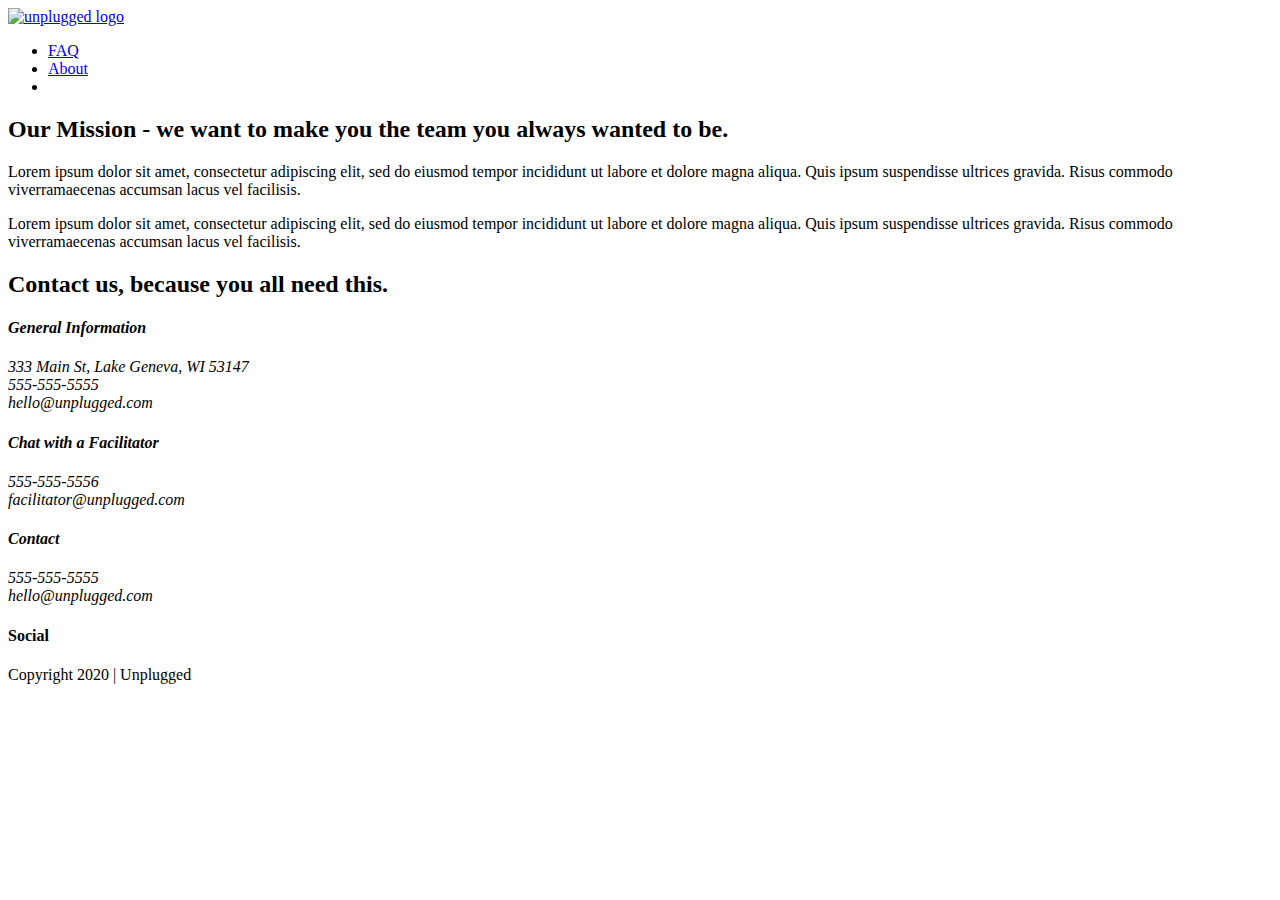
==== about/index.html @ 3d39f3f3 "main section of html about page finished" ====
<!doctype html>
<html class="no-js" lang="">

  <head>
    <meta charset="utf-8">
    <title></title>
    <meta name="description" content="">
    <meta name="viewport" content="width=device-width, initial-scale=1">

    <link rel="manifest" href="site.webmanifest">
    <link rel="apple-touch-icon" href="icon.png">
    <!-- Place favicon.ico in the root directory -->

    <link rel="stylesheet" href="css/normalize.css">
    <link rel="stylesheet" href="css/main.css">

    <meta name="theme-color" content="#fafafa">
  </head>

  <body>
    <!--[if IE]>
        <p class="browserupgrade">You are using an <strong>outdated</strong> browser. Please <a href="https://browsehappy.com/">upgrade your browser</a> to improve your experience and security.</p>
      <![endif]-->

      <!-- Add your site or application content here -->
    <header>
      <div class="content-wrapper">
        <a href="#">
          <img src="" alt="unplugged logo">
        </a>
        <div class="header-divider"></div>
        <nav>
            <ul>
              <li><a href="faq/index.html" target="_blank"> FAQ</a></li>
              <li><a href="about/index.html" target="_blank">About</a><li>
            </ul>
        </nav>
        </div>
    </header>

    <main>

      <section class="mission">
        <div class="content-wrapper">
          <h2>Our Mission - we want to make you the team you always wanted to be.</h2>
          <div class="mission-content">
            <p>Lorem ipsum dolor sit amet, consectetur adipiscing elit, sed do eiusmod tempor incididunt ut labore et dolore magna aliqua. Quis ipsum suspendisse ultrices gravida. Risus commodo viverramaecenas accumsan lacus vel facilisis.</p>
            <p>Lorem ipsum dolor sit amet, consectetur adipiscing elit, sed do eiusmod tempor incididunt ut labore et dolore magna aliqua. Quis ipsum suspendisse ultrices gravida. Risus commodo viverramaecenas accumsan lacus vel facilisis.</p>
          </div>
        </div>  <!-- mission content wrapper ends -->
      </section> <!-- contact-info -->

      <section class="map">
        <figure>
        </figure>
      </section>

      <section class="contact-section">
        <div class="content-wrapper">
          <div>
            <h2>Contact us, because you all need this.</h2>
          </div>
          <address class="contact-content">
            <div>
              <h4>General Information</h4>
              <p>
                 333 Main St, Lake Geneva, WI 53147<br>
                 555-555-5555<br>
                 hello@unplugged.com
              </p>
            </div>
            <div>
              <h4>Chat with a Facilitator</h4>
              <p>
                555-555-5556<br>
                facilitator@unplugged.com
              </p>
            </div>
          </address>
        </div>
      </section>

    </main> <!-- main wrapper -->

    <footer>
      <div class="content-wrapper">
        <div class="footer-content">
          <address class="contact">
            <h4>Contact</h4>
            <p>
              555-555-5555<br>
              hello@unplugged.com
            </p>
          </address>
          <div class="social">
            <h4>Social</h4>
            <div class="social-icons">
              <p>
                <a href="https://www.facebook.com/yoursite" target="_blank"></a>
              </p>
              <p>
                <a href="https://www.twitter.com" target="_blank"></a>
              </p>
              <p>
                <a href="https://www.instagram.com" target="_blank"></a>
              </p>
                <!-- other social links here -->
            </div>
          </div>
        </div> <!-- footer content ends -->
      </div> <!-- footer content-wraper ends -->

      <div class="copyright">
        <p>Copyright 2020 | Unplugged<p>
      </div>
    </footer>



    <script src="js/vendor/modernizr-3.8.0.min.js"></script>
    <script src="https://code.jquery.com/jquery-3.4.1.min.js" integrity="sha256-CSXorXvZcTkaix6Yvo6HppcZGetbYMGWSFlBw8HfCJo=" crossorigin="anonymous"></script>
    <script>window.jQuery || document.write('<script src="js/vendor/jquery-3.4.1.min.js"><\/script>')</script>
    <script src="js/plugins.js"></script>
    <script src="js/main.js"></script>

      <!-- Google Analytics: change UA-XXXXX-Y to be your site's ID. -->
    <script>
        window.ga = function () { ga.q.push(arguments) }; ga.q = []; ga.l = +new Date;
        ga('create', 'UA-XXXXX-Y', 'auto'); ga('set','transport','beacon'); ga('send', 'pageview')
    </script>
    <script src="https://www.google-analytics.com/analytics.js" async></script>
  </body>

</html>
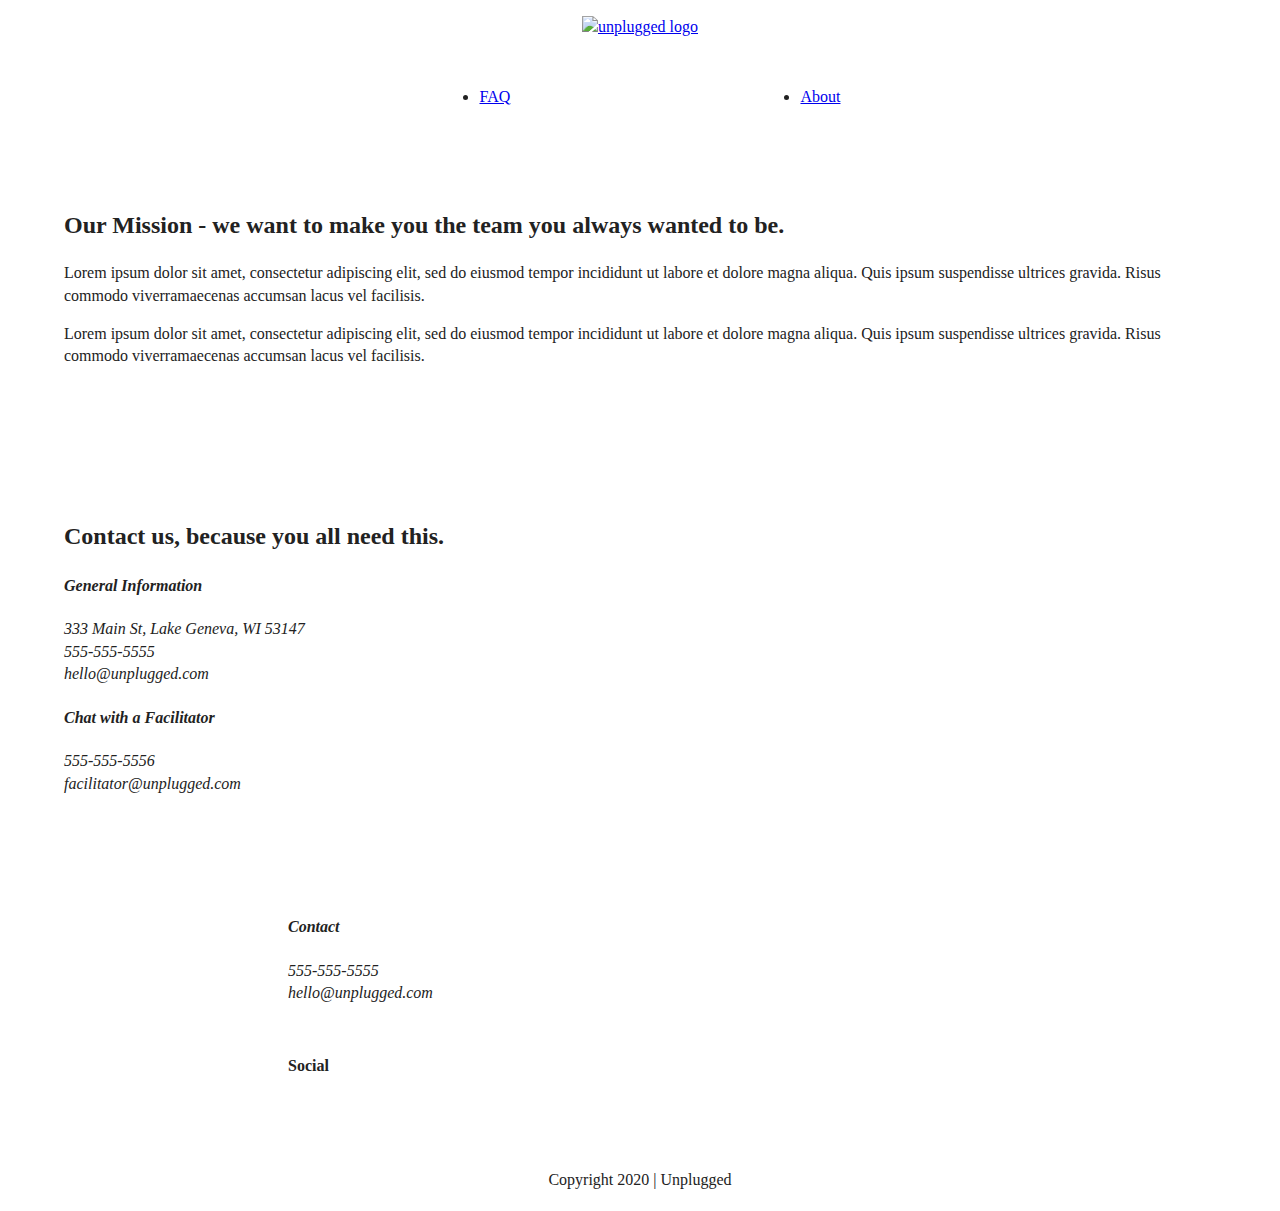
==== commit 3971f752: "update css - flex, margins, padding all pages" ====
--- a/about/index.html
+++ b/about/index.html
@@ -8,11 +8,11 @@
     <meta name="viewport" content="width=device-width, initial-scale=1">
 
     <link rel="manifest" href="site.webmanifest">
-    <link rel="apple-touch-icon" href="icon.png">
+    <link rel="apple-touch-icon" href="../icon.png">
     <!-- Place favicon.ico in the root directory -->
 
-    <link rel="stylesheet" href="css/normalize.css">
-    <link rel="stylesheet" href="css/main.css">
+    <link rel="stylesheet" href="../css/normalize.css">
+    <link rel="stylesheet" href="../css/main.css">
 
     <meta name="theme-color" content="#fafafa">
   </head>
@@ -32,7 +32,7 @@
         <nav>
             <ul>
               <li><a href="faq/index.html" target="_blank"> FAQ</a></li>
-              <li><a href="about/index.html" target="_blank">About</a><li>
+              <li><a href="about/index.html" target="_blank">About</a></li>
             </ul>
         </nav>
         </div>
--- a/css/main.css
+++ b/css/main.css
@@ -0,0 +1,498 @@
+/*! HTML5 Boilerplate v7.3.0 | MIT License | https://html5boilerplate.com/ */
+
+/* main.css 2.0.0 | MIT License | https://github.com/h5bp/main.css#readme */
+/*
+ * What follows is the result of much research on cross-browser styling.
+ * Credit left inline and big thanks to Nicolas Gallagher, Jonathan Neal,
+ * Kroc Camen, and the H5BP dev community and team.
+ */
+
+/* ==========================================================================
+   Base styles: opinionated defaults
+   ========================================================================== */
+
+html {
+  color: #222;
+  font-size: 1em;
+  line-height: 1.4;
+}
+
+/*
+ * Remove text-shadow in selection highlight:
+ * https://twitter.com/miketaylr/status/12228805301
+ *
+ * Vendor-prefixed and regular ::selection selectors cannot be combined:
+ * https://stackoverflow.com/a/16982510/7133471
+ *
+ * Customize the background color to match your design.
+ */
+
+::-moz-selection {
+  background: #b3d4fc;
+  text-shadow: none;
+}
+
+::selection {
+  background: #b3d4fc;
+  text-shadow: none;
+}
+
+/*
+ * A better looking default horizontal rule
+ */
+
+hr {
+  display: block;
+  height: 1px;
+  border: 0;
+  border-top: 1px solid #ccc;
+  margin: 1em 0;
+  padding: 0;
+}
+
+/*
+ * Remove the gap between audio, canvas, iframes,
+ * images, videos and the bottom of their containers:
+ * https://github.com/h5bp/html5-boilerplate/issues/440
+ */
+
+audio,
+canvas,
+iframe,
+img,
+svg,
+video {
+  vertical-align: middle;
+}
+
+/*
+ * Remove default fieldset styles.
+ */
+
+fieldset {
+  border: 0;
+  margin: 0;
+  padding: 0;
+}
+
+/*
+ * Allow only vertical resizing of textareas.
+ */
+
+textarea {
+  resize: vertical;
+}
+
+/* ==========================================================================
+   Browser Upgrade Prompt
+   ========================================================================== */
+
+.browserupgrade {
+  margin: 0.2em 0;
+  background: #ccc;
+  color: #000;
+  padding: 0.2em 0;
+}
+
+/* ==========================================================================
+   Author's custom styles
+   ========================================================================== */
+
+.content-wrapper {
+  width: 90%;
+  margin: 50px 0;
+}
+
+/*--------Base header and footer styles-------------*/
+ header,
+ footer {
+   display: flex;
+   justify-content: center;
+   align-items: center;
+   flex-flow: row wrap;
+ }
+
+ header {
+   padding: 15px 0;
+ }
+
+ header .content-wrapper {
+   display: flex;
+   justify-content: center;
+   align-items: center;
+   flex-flow: row wrap;
+   margin: 0;
+ }
+
+ .header-divider {
+   height: 1px;
+   width: 100%;
+   margin: 10px 0 20px 0;
+
+ }
+
+ header nav {
+   display: flex;
+   justify-content: center;
+   flex-flow: row wrap;
+   width: 60%;
+ }
+
+ header nav ul {
+   display: flex;
+   justify-content: space-around;
+   flex-flow: row wrap;
+   width: 100%;
+
+ }
+
+ footer {
+   flex-direction: column;
+
+ }
+
+ footer p {
+   margin: 0;
+
+ }
+
+ footer .content-wrapper {
+   width: 55%;
+   margin: 50px 0;
+
+ }
+
+
+ footer .contact {
+   margin-bottom: 50px;
+
+ }
+
+ footer .social {
+
+ }
+
+ footer .social-icons {
+   display: flex;
+   justify-content: space-around;
+   align-items: center;
+ }
+
+ footer .social-icons p {
+   display: flex;
+   justify-content: center;
+   align-items: center;
+ }
+
+ footer .copyright {
+   margin: 20px 0;
+ }
+/*-------------------------Mobile Styles - Homepage ----------------*/
+ /*--------------Hero Area------------*/
+
+ .hero-area {
+   display: flex;
+   justify-content: center;
+   align-items: center;
+   flex-flow: row wrap;
+ }
+
+ /*---------------Aside---------------*/
+
+ Aside {
+   display: flex;
+   justify-content: center;
+   align-items: center;
+   flex-flow: row wrap;
+ }
+
+/*-----------------Features --------------*/
+
+.features {
+  display: flex;
+  justify-content: center;
+  flex-flow: row wrap;
+
+}
+
+.features .content-wrapper {
+
+
+}
+
+.features h2 {
+  margin-bottom: 60px;
+
+}
+
+.features h3 {
+
+}
+
+.features-items {
+  display: flex;
+  justify-content: center;
+  align-items: center;
+  flex-flow: row wrap;
+
+}
+
+.features article {
+  width: 63%;
+  margin: 30px 0;
+
+}
+
+.features p {
+  margin: 0;
+
+}
+
+/*--------------------- Reviews --------------------------*/
+
+.reviews {
+  display: flex;
+  justify-content: center;
+  flex-flow: row wrap;
+
+}
+
+.reviews .content-wrapper {
+
+}
+
+.reviews h2 {
+  margin-bottom: 40px;
+
+}
+
+.reviews article {
+
+}
+
+.reviews h3 {
+
+}
+
+/* ==========================================================================
+   About Page
+   ========================================================================== */
+
+.mission {
+  display: flex;
+  justify-content: center;
+  align-items: center;
+  flex-flow: row wrap;
+}
+
+.map {
+
+}
+
+.contact-section {
+  display: flex;
+  justify-content: center;
+  align-items: center;
+  flex-flow: row wrap;
+}
+
+.contact-content p {
+  margin: 0;
+}
+
+/* ==========================================================================
+   FAQ Page
+   ========================================================================== */
+
+.faq {
+  display: flex;
+  justify-content: center;
+  align-items: center;
+  flex-flow: row wrap;
+
+}
+
+.faq .content-wrapper {
+  display: flex;
+  justify-content: center;
+  align-items: center;
+  flex-flow: row wrap;
+  margin: 50px 0 0 0;
+
+}
+
+.faq h2 {
+  margin-bottom: 40px;
+
+}
+
+.faq-content {
+  margin-bottom: 50px;
+
+}
+
+
+/* ==========================================================================
+   Helper classes
+   ========================================================================== */
+
+/*
+ * Hide visually and from screen readers
+ */
+
+.hidden {
+  display: none !important;
+}
+
+/*
+* Hide only visually, but have it available for screen readers:
+* https://snook.ca/archives/html_and_css/hiding-content-for-accessibility
+*
+* 1. For long content, line feeds are not interpreted as spaces and small width
+*    causes content to wrap 1 word per line:
+*    https://medium.com/@jessebeach/beware-smushed-off-screen-accessible-text-5952a4c2cbfe
+*/
+
+.sr-only {
+  border: 0;
+  clip: rect(0, 0, 0, 0);
+  height: 1px;
+  margin: -1px;
+  overflow: hidden;
+  padding: 0;
+  position: absolute;
+  white-space: nowrap;
+  width: 1px;
+  /* 1 */
+}
+
+/*
+* Extends the .sr-only class to allow the element
+* to be focusable when navigated to via the keyboard:
+* https://www.drupal.org/node/897638
+*/
+
+.sr-only.focusable:active,
+.sr-only.focusable:focus {
+  clip: auto;
+  height: auto;
+  margin: 0;
+  overflow: visible;
+  position: static;
+  white-space: inherit;
+  width: auto;
+}
+
+/*
+* Hide visually and from screen readers, but maintain layout
+*/
+
+.invisible {
+  visibility: hidden;
+}
+
+/*
+* Clearfix: contain floats
+*
+* For modern browsers
+* 1. The space content is one way to avoid an Opera bug when the
+*    `contenteditable` attribute is included anywhere else in the document.
+*    Otherwise it causes space to appear at the top and bottom of elements
+*    that receive the `clearfix` class.
+* 2. The use of `table` rather than `block` is only necessary if using
+*    `:before` to contain the top-margins of child elements.
+*/
+
+.clearfix:before,
+.clearfix:after {
+  content: " ";
+  /* 1 */
+  display: table;
+  /* 2 */
+}
+
+.clearfix:after {
+  clear: both;
+}
+
+/* ==========================================================================
+   EXAMPLE Media Queries for Responsive Design.
+   These examples override the primary ('mobile first') styles.
+   Modify as content requires.
+   ========================================================================== */
+
+@media only screen and (min-width: 35em) {
+  /* Style adjustments for viewports that meet the condition */
+}
+
+@media print,
+  (-webkit-min-device-pixel-ratio: 1.25),
+  (min-resolution: 1.25dppx),
+  (min-resolution: 120dpi) {
+  /* Style adjustments for high resolution devices */
+}
+
+/* ==========================================================================
+   Print styles.
+   Inlined to avoid the additional HTTP request:
+   https://www.phpied.com/delay-loading-your-print-css/
+   ========================================================================== */
+
+@media print {
+  *,
+  *:before,
+  *:after {
+    background: transparent !important;
+    color: #000 !important;
+    /* Black prints faster */
+    box-shadow: none !important;
+    text-shadow: none !important;
+  }
+  a,
+  a:visited {
+    text-decoration: underline;
+  }
+  a[href]:after {
+    content: " (" attr(href) ")";
+  }
+  abbr[title]:after {
+    content: " (" attr(title) ")";
+  }
+  /*
+     * Don't show links that are fragment identifiers,
+     * or use the `javascript:` pseudo protocol
+     */
+  a[href^="#"]:after,
+  a[href^="javascript:"]:after {
+    content: "";
+  }
+  pre {
+    white-space: pre-wrap !important;
+  }
+  pre,
+  blockquote {
+    border: 1px solid #999;
+    page-break-inside: avoid;
+  }
+  /*
+     * Printing Tables:
+     * https://web.archive.org/web/20180815150934/http://css-discuss.incutio.com/wiki/Printing_Tables
+     */
+  thead {
+    display: table-header-group;
+  }
+  tr,
+  img {
+    page-break-inside: avoid;
+  }
+  p,
+  h2,
+  h3 {
+    orphans: 3;
+    widows: 3;
+  }
+  h2,
+  h3 {
+    page-break-after: avoid;
+  }
+}
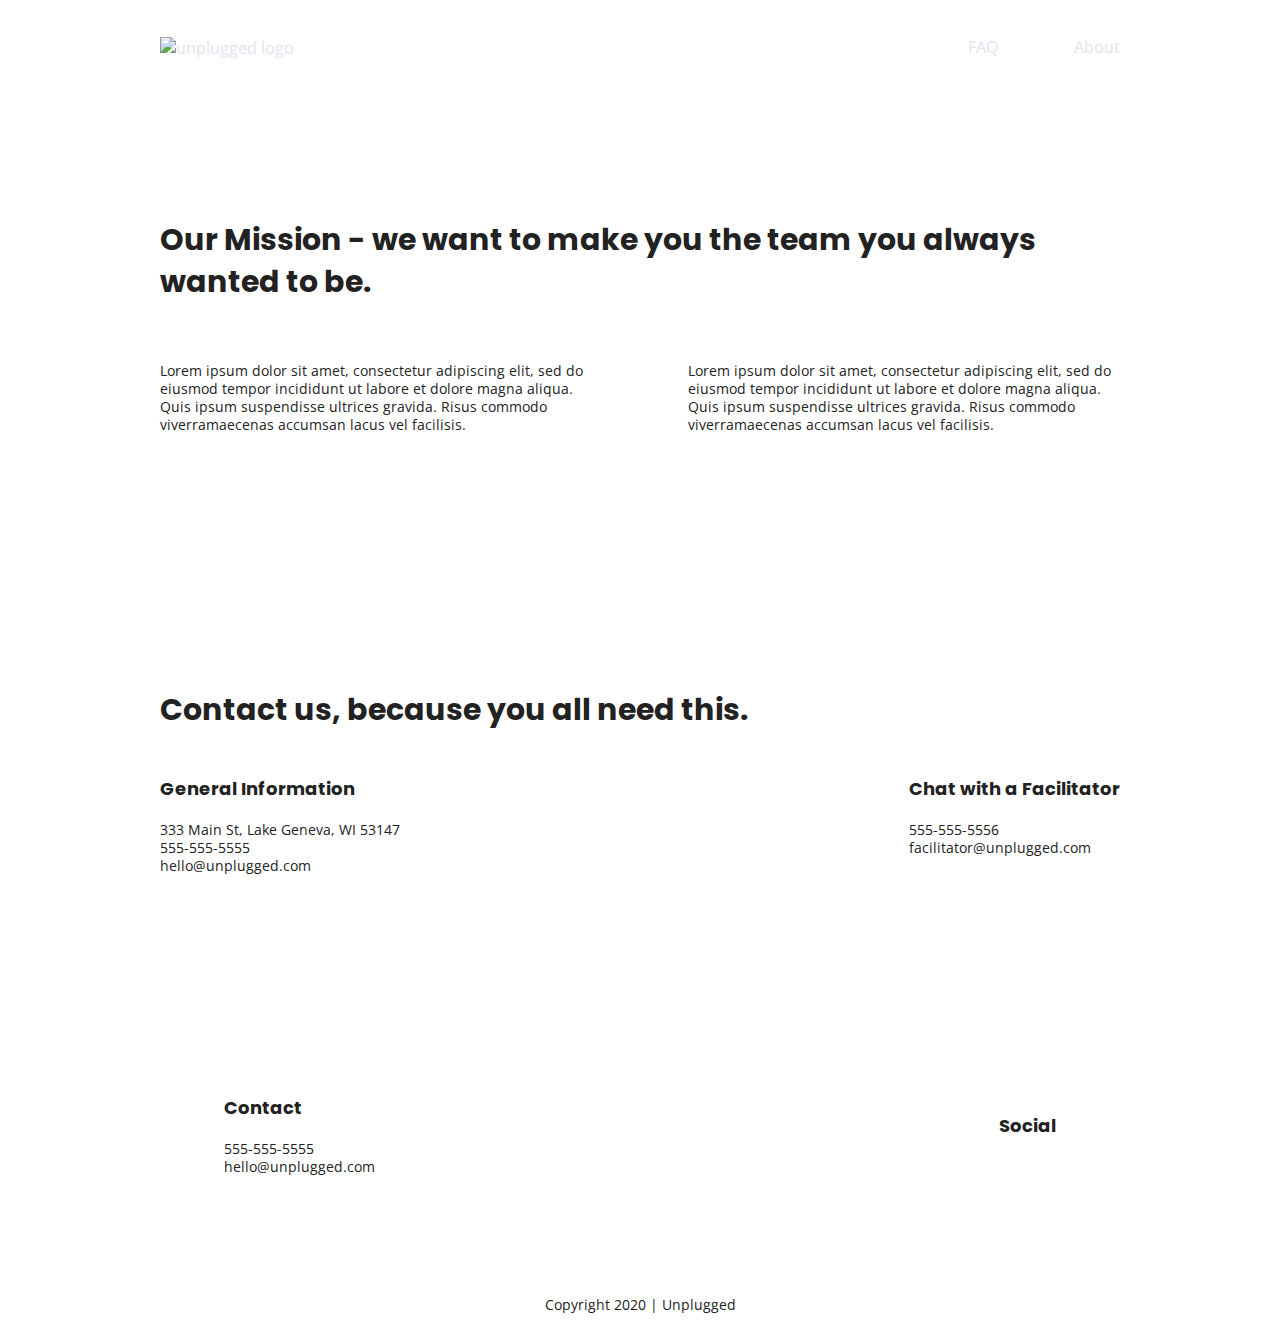
==== commit d75527fb: "updated css text styles for homepage" ====
--- a/about/index.html
+++ b/about/index.html
@@ -13,6 +13,8 @@
 
     <link rel="stylesheet" href="../css/normalize.css">
     <link rel="stylesheet" href="../css/main.css">
+    <!-- Google Fonts -->
+    <link href="https://fonts.googleapis.com/css2?family=Open+Sans:wght@400;700&family=Poppins:wght@500;700&display=swap" rel="stylesheet">
 
     <meta name="theme-color" content="#fafafa">
   </head>
--- a/css/main.css
+++ b/css/main.css
@@ -97,6 +97,64 @@
 /* ==========================================================================
    Author's custom styles
    ========================================================================== */
+/* General Styles */
+
+html {
+  font-size: 16px;
+
+}
+
+body {
+  font-family: 'Open Sans', sans-serif;
+  font-size: 1em;
+  text-align: left;
+
+}
+
+ul,
+ol {
+  list-style-type: none;
+
+}
+
+a {
+  color: #e2e3ed;
+  text-decoration: none;
+
+}
+
+h2 {
+  font-family: 'Poppins', sans-serif;
+  font-size: 1.875em;
+
+}
+
+h3,
+h4 {
+  font-family: 'Poppins', sans-serif;
+  font-size: 1.125em;
+  margin: 20px 0;
+
+}
+
+p {
+  font-size: .875em;
+  line-height: 1.285em;
+
+}
+
+img {
+
+}
+
+figure {
+
+}
+
+address {
+  font-style: normal;
+
+}
 
 .content-wrapper {
   width: 90%;
@@ -104,119 +162,110 @@
 }
 
 /*--------Base header and footer styles-------------*/
- header,
- footer {
+header,
+footer {
+  display: flex;
+  justify-content: center;
+  align-items: center;
+  flex-flow: row wrap;
+}
+
+header {
+  padding: 15px 0;
+
+}
+
+header .content-wrapper {
+  display: flex;
+  justify-content: center;
+  align-items: center;
+  flex-flow: row wrap;
+  margin: 0;
+
+}
+
+.header-divider {
+  width: 100%;
+  height: 1px;
+  margin: 10px 0 20px 0;
+
+}
+
+header nav {
+  display: flex;
+  justify-content: space-around;
+  align-items: center;
+  flex-flow: row wrap;
+  width: 60%;
+
+}
+
+header nav ul {
+  display: flex;
+  justify-content: space-around;
+  flex-flow: row wrap;
+  width: 100%;
+}
+
+footer {
+  flex-direction: column;
+}
+
+footer .content-wrapper {
+  width: 55%;
+  margin: 50px 0;
+}
+
+footer .contact {
+  margin-bottom: 50px;
+}
+
+footer p {
+  margin: 0;
+}
+
+
+footer .social-icons {
+  display: flex;
+  justify-content: space-around;
+  align-items: center;
+
+}
+
+footer .social-icons p {
+  display: flex;
+  justify-content: center;
+  align-items: center;
+}
+
+footer .copyright {
+  margin: 20px 0;
+
+}
+
+
+/*-------------------------Mobile Styles - Homepage ----------------*/
+ /* Hero Area */
+
+ .hero-area {
+   display: flex;
+   justify-content: center;
+   flex-flow: row wrap;
+ }
+
+ /* Aside */
+ aside {
    display: flex;
    justify-content: center;
    align-items: center;
    flex-flow: row wrap;
  }
 
- header {
-   padding: 15px 0;
- }
-
- header .content-wrapper {
-   display: flex;
-   justify-content: center;
-   align-items: center;
-   flex-flow: row wrap;
-   margin: 0;
- }
-
- .header-divider {
-   height: 1px;
-   width: 100%;
-   margin: 10px 0 20px 0;
-
- }
-
- header nav {
-   display: flex;
-   justify-content: center;
-   flex-flow: row wrap;
-   width: 60%;
- }
-
- header nav ul {
-   display: flex;
-   justify-content: space-around;
-   flex-flow: row wrap;
-   width: 100%;
-
- }
-
- footer {
-   flex-direction: column;
-
- }
-
- footer p {
-   margin: 0;
-
- }
-
- footer .content-wrapper {
-   width: 55%;
-   margin: 50px 0;
-
- }
-
-
- footer .contact {
-   margin-bottom: 50px;
-
- }
-
- footer .social {
-
- }
-
- footer .social-icons {
-   display: flex;
-   justify-content: space-around;
-   align-items: center;
- }
-
- footer .social-icons p {
-   display: flex;
-   justify-content: center;
-   align-items: center;
- }
-
- footer .copyright {
-   margin: 20px 0;
- }
-/*-------------------------Mobile Styles - Homepage ----------------*/
- /*--------------Hero Area------------*/
-
- .hero-area {
-   display: flex;
-   justify-content: center;
-   align-items: center;
-   flex-flow: row wrap;
- }
-
- /*---------------Aside---------------*/
-
- Aside {
-   display: flex;
-   justify-content: center;
-   align-items: center;
-   flex-flow: row wrap;
- }
-
-/*-----------------Features --------------*/
-
+/* Features */
 .features {
   display: flex;
   justify-content: center;
   flex-flow: row wrap;
-
-}
-
-.features .content-wrapper {
-
 
 }
 
@@ -225,11 +274,7 @@
 
 }
 
-.features h3 {
-
-}
-
-.features-items {
+.features .features-items {
   display: flex;
   justify-content: center;
   align-items: center;
@@ -245,34 +290,23 @@
 
 .features p {
   margin: 0;
-
-}
-
-/*--------------------- Reviews --------------------------*/
-
+}
+/* Reviews */
 .reviews {
   display: flex;
   justify-content: center;
   flex-flow: row wrap;
-
-}
-
-.reviews .content-wrapper {
-
 }
 
 .reviews h2 {
   margin-bottom: 40px;
-
-}
-
-.reviews article {
-
 }
 
 .reviews h3 {
-
-}
+  width: 55%;
+  margin: 20px 0;
+}
+
 
 /* ==========================================================================
    About Page
@@ -285,10 +319,6 @@
   flex-flow: row wrap;
 }
 
-.map {
-
-}
-
 .contact-section {
   display: flex;
   justify-content: center;
@@ -300,35 +330,31 @@
   margin: 0;
 }
 
+
 /* ==========================================================================
    FAQ Page
    ========================================================================== */
-
 .faq {
   display: flex;
   justify-content: center;
   align-items: center;
   flex-flow: row wrap;
-
 }
 
 .faq .content-wrapper {
-  display: flex;
-  justify-content: center;
-  align-items: center;
-  flex-flow: row wrap;
   margin: 50px 0 0 0;
-
+  display: flex;
+  justify-content: center;
+  align-items: center;
+  flex-flow: row wrap;
 }
 
 .faq h2 {
   margin-bottom: 40px;
-
 }
 
 .faq-content {
   margin-bottom: 50px;
-
 }
 
 
@@ -420,18 +446,213 @@
    These examples override the primary ('mobile first') styles.
    Modify as content requires.
    ========================================================================== */
-
-@media only screen and (min-width: 35em) {
-  /* Style adjustments for viewports that meet the condition */
+@media only screen and (min-width: 768px) {
+  /*Tablet styles here*/
+  /* General */
+  .content-wrapper {
+    max-width: 640px;
+    margin: 100px 0;
+  }
+
+  /* Header */
+  header {
+    justify-content: space-around;
+    padding: 33px 0;
+
+  }
+
+  header .content-wrapper {
+    justify-content: space-between;
+    width: 100%;
+
+  }
+
+  .header-divider {
+    display: none;
+  }
+
+  header nav {
+    width: 20%;
+
+  }
+
+  header nav ul {
+    justify-content: space-between;
+
+  }
+
+  /* Hero Area */
+
+  /* Aside */
+aside .content-wrapper {
+  display: flex;
+  justify-content: space-between;
+  flex-flow: row wrap;
+  margin: 50px 0;
+}
+
+aside .content-wrapper .form-description,
+aside .content-wrapper .form {
+  width: 40%;
+  margin: 0;
+}
+
+/* Features */
+.features article {
+  display: flex;
+  justify-content: center;
+  align-items: center;
+  flex-flow: column wrap;
+  flex-basis: 50%;
+}
+
+.features .features-item-description {
+  width: 62%;
+}
+
+/* Reviews */
+  .reviews article {
+    display: flex;
+    justify-content: space-between;
+  }
+
+  .reviews article div {
+    width: 49%;
+  }
+
+  /* Footer */
+footer .content-wrapper {
+  width: 65%;
+  margin: 100px 0;
+}
+
+.footer-content {
+  display: flex;
+  justify-content: space-between;
+  align-items: center;
+}
+
+footer .contact {
+  margin-bottom: 0;
+}
+
+footer .copyright {
+  display: flex;
+  justify-content: center;
+  width: 100%;
+}
+/* ==========================================================================
+About Page
+========================================================================== */
+.mission-content {
+  display: flex;
+  justify-content: space-between;
+  align-items: center;
+  padding-top: 20px;
+}
+
+.mission-content p {
+  width: 45%;
+}
+
+.contact-section .content-wrapper h2 {
+  width: 80%;
+}
+
+.contact-content {
+  display: flex;
+  justify-content: space-between;
+  align-items: flex-start;
+
+}
+
+/* ==========================================================================
+FAQ Page
+========================================================================== */
+  header {
+    padding: 15px 0;
+  }
+
+  .faq .content-wrapper {
+    justify-content: space-between;
+  }
+
+  .faq-content {
+    flex-basis: 45%;
+  }
+
+  .faq h2 {
+    width: 100%;
+  }
+}
+
+@media only screen and (min-width: 1200px) {
+/* Desktop Styles */
+
+/* General Styles */
+.content-wrapper {
+  max-width: 960px;
+}
+
+/* Header */
+header {
+  padding: 20px 0;
+}
+
+/* Hero Area*/
+.hero-area h1 {
+  width: 60%;
+}
+
+/* Aside */
+aside .content-wrapper {
+  justify-content: space-around;
+
+}
+
+aside .content-wrapper .form-description,
+aside .content-wrapper .form {
+  width: 30%;
+}
+
+/* Features */
+.features h2 {
+  width: 90%;
+}
+
+.features article {
+  flex-basis: 33%;
+}
+
+/* Reviews */
+
+.reviews article div {
+  width: 42%;
+}
+
+/* Footer */
+
+/* ==========================================================================
+  About Page
+  ========================================================================== */
+  .mission h2,
+  .contact-section .content-wrapper h2 {
+    width: 95%;
+  }
+  /* ==========================================================================
+  FAQ Page
+  ========================================================================== */
+  .faq h2 {
+    width: 100%;
+  }
 }
 
 @media print,
-  (-webkit-min-device-pixel-ratio: 1.25),
-  (min-resolution: 1.25dppx),
-  (min-resolution: 120dpi) {
+(-webkit-min-device-pixel-ratio: 1.25),
+(min-resolution: 1.25dppx),
+(min-resolution: 120dpi) {
   /* Style adjustments for high resolution devices */
 }
-
 /* ==========================================================================
    Print styles.
    Inlined to avoid the additional HTTP request:
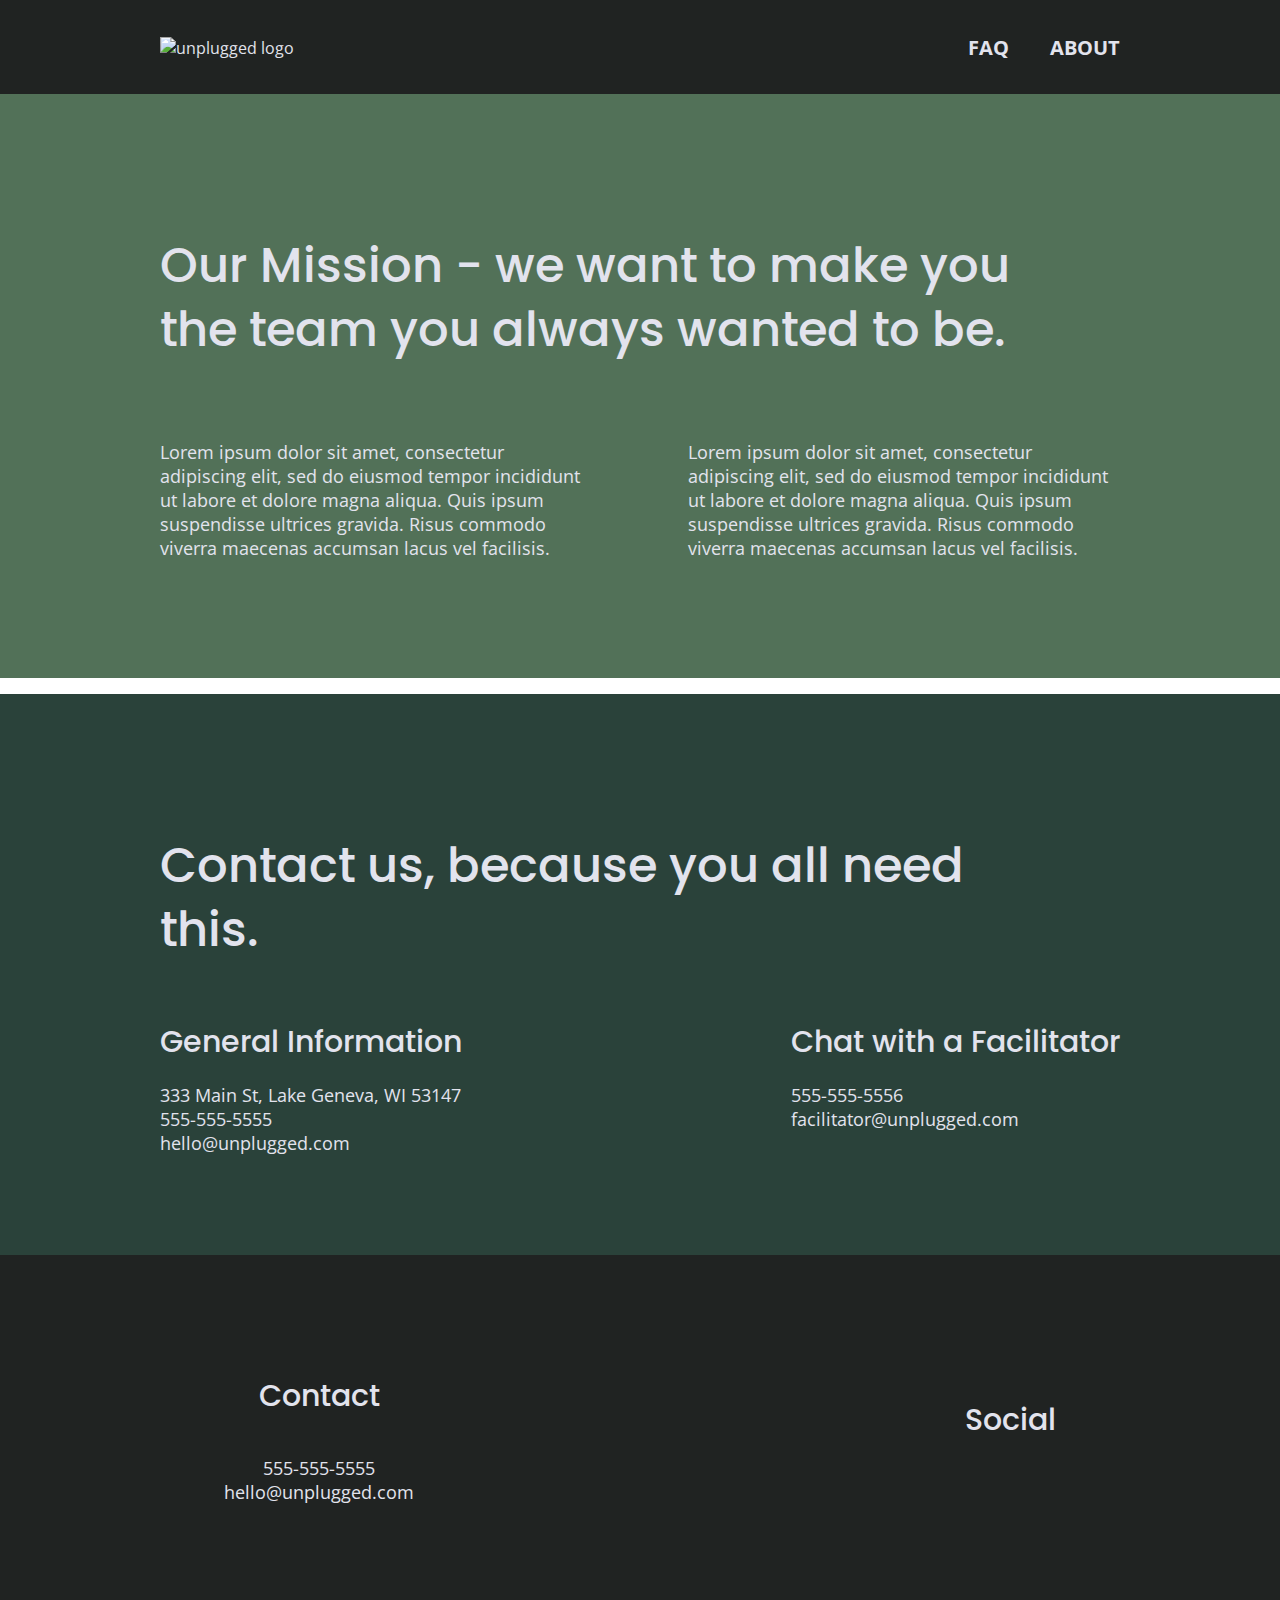
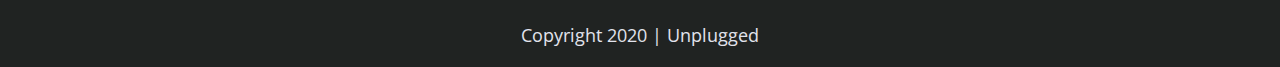
==== commit 8da9b545: "css styling added to all pages" ====
--- a/about/index.html
+++ b/about/index.html
@@ -46,8 +46,8 @@
         <div class="content-wrapper">
           <h2>Our Mission - we want to make you the team you always wanted to be.</h2>
           <div class="mission-content">
-            <p>Lorem ipsum dolor sit amet, consectetur adipiscing elit, sed do eiusmod tempor incididunt ut labore et dolore magna aliqua. Quis ipsum suspendisse ultrices gravida. Risus commodo viverramaecenas accumsan lacus vel facilisis.</p>
-            <p>Lorem ipsum dolor sit amet, consectetur adipiscing elit, sed do eiusmod tempor incididunt ut labore et dolore magna aliqua. Quis ipsum suspendisse ultrices gravida. Risus commodo viverramaecenas accumsan lacus vel facilisis.</p>
+            <p>Lorem ipsum dolor sit amet, consectetur adipiscing elit, sed do eiusmod tempor incididunt ut labore et dolore magna aliqua. Quis ipsum suspendisse ultrices gravida. Risus commodo viverra maecenas accumsan lacus vel facilisis.</p>
+            <p>Lorem ipsum dolor sit amet, consectetur adipiscing elit, sed do eiusmod tempor incididunt ut labore et dolore magna aliqua. Quis ipsum suspendisse ultrices gravida. Risus commodo viverra maecenas accumsan lacus vel facilisis.</p>
           </div>
         </div>  <!-- mission content wrapper ends -->
       </section> <!-- contact-info -->
--- a/css/main.css
+++ b/css/main.css
@@ -1,6 +1,5 @@
-/*! HTML5 Boilerplate v7.3.0 | MIT License | https://html5boilerplate.com/ */
-
-/* main.css 2.0.0 | MIT License | https://github.com/h5bp/main.css#readme */
+/*! HTML5 Boilerplate v6.1.0 | MIT License | https://html5boilerplate.com/ */
+
 /*
  * What follows is the result of much research on cross-browser styling.
  * Credit left inline and big thanks to Nicolas Gallagher, Jonathan Neal,
@@ -97,63 +96,51 @@
 /* ==========================================================================
    Author's custom styles
    ========================================================================== */
+
 /* General Styles */
 
 html {
-  font-size: 16px;
-
+	font-size: 16px;
 }
 
 body {
+  font-size: 1em;
   font-family: 'Open Sans', sans-serif;
-  font-size: 1em;
+  color: #e2e3ed;
   text-align: left;
-
 }
 
 ul,
 ol {
   list-style-type: none;
-
 }
 
 a {
   color: #e2e3ed;
   text-decoration: none;
-
 }
 
 h2 {
   font-family: 'Poppins', sans-serif;
+  font-weight: 500;
   font-size: 1.875em;
-
 }
 
 h3,
 h4 {
   font-family: 'Poppins', sans-serif;
+  font-weight: 500;
   font-size: 1.125em;
   margin: 20px 0;
-
 }
 
 p {
   font-size: .875em;
-  line-height: 1.285em;
-
-}
-
-img {
-
-}
-
-figure {
-
+  line-height: 1.285;
 }
 
 address {
-  font-style: normal;
-
+ font-style: normal;
 }
 
 .content-wrapper {
@@ -161,9 +148,11 @@
   margin: 50px 0;
 }
 
-/*--------Base header and footer styles-------------*/
+/* -------------------- Base Header - Footer Styles -------------------- */
+
 header,
 footer {
+  background-color: #202322;
   display: flex;
   justify-content: center;
   align-items: center;
@@ -172,43 +161,51 @@
 
 header {
   padding: 15px 0;
-
 }
 
 header .content-wrapper {
-  display: flex;
-  justify-content: center;
-  align-items: center;
-  flex-flow: row wrap;
   margin: 0;
-
+  display: flex;
+  justify-content: center;
+  align-items: center;
+  flex-flow: row wrap;
 }
 
 .header-divider {
+  background: #3a3a3a;
+  height: 1px;
   width: 100%;
-  height: 1px;
   margin: 10px 0 20px 0;
-
 }
 
 header nav {
+  width: 60%;
+  font-size: 1.125em;
+  font-weight: 700;
+  text-transform: uppercase;
   display: flex;
   justify-content: space-around;
   align-items: center;
   flex-flow: row wrap;
-  width: 60%;
-
 }
 
 header nav ul {
+  width: 100%;
   display: flex;
   justify-content: space-around;
-  flex-flow: row wrap;
-  width: 100%;
+}
+
+header nav ul li {
+  font-size: 1.125em;
 }
 
 footer {
+  text-align: center;
   flex-direction: column;
+}
+
+footer p {
+  margin: 0;
 }
 
 footer .content-wrapper {
@@ -220,16 +217,10 @@
   margin-bottom: 50px;
 }
 
-footer p {
-  margin: 0;
-}
-
-
 footer .social-icons {
   display: flex;
   justify-content: space-around;
   align-items: center;
-
 }
 
 footer .social-icons p {
@@ -240,59 +231,94 @@
 
 footer .copyright {
   margin: 20px 0;
-
-}
-
-
-/*-------------------------Mobile Styles - Homepage ----------------*/
- /* Hero Area */
-
- .hero-area {
-   display: flex;
-   justify-content: center;
-   flex-flow: row wrap;
- }
-
- /* Aside */
- aside {
-   display: flex;
-   justify-content: center;
-   align-items: center;
-   flex-flow: row wrap;
- }
+}
+
+/* -------------------- Mobile Styles - Homepage -------------------- */
+
+/* Hero Area */
+
+.hero-area {
+  display: flex;
+  justify-content: center;
+  flex-flow: row wrap;
+}
+
+.hero-area h1 {
+  font-size: 2.25em;
+  font-family: 'Poppins', Helvetica, Arial, sans-serif;
+  font-weight: 500;
+  line-height: 1.2;
+}
+
+/* Aside */
+
+aside {
+  background-color: #527158;
+  display: flex;
+  justify-content: center;
+  align-items: center;
+  flex-flow: row wrap;
+}
+
+aside .form{
+  margin-top: 30px;
+}
+
+input[type=text] {
+  box-sizing: border-box;
+  width: 100%;
+  color: #2a423a;
+  font-style: italic;
+  padding: 1em;
+}
+
+input[type=button] {
+  width: 100%;
+  padding: 20px 0;
+  margin-top: 20px;
+  background-color: #2a423a;
+  font-family: 'Poppins', Helvetica, Arial, sans-serif;
+  font-weight: 500;
+  font-size: 1.125em;
+  color: #e2e3ed;
+  border: none;
+  text-align: center;
+  text-transform: uppercase;
+}
 
 /* Features */
+
 .features {
   display: flex;
   justify-content: center;
   flex-flow: row wrap;
-
 }
 
 .features h2 {
   margin-bottom: 60px;
-
-}
-
-.features .features-items {
-  display: flex;
-  justify-content: center;
-  align-items: center;
-  flex-flow: row wrap;
-
 }
 
 .features article {
   width: 63%;
   margin: 30px 0;
-
+}
+
+.features .features-items {
+  display: flex;
+  justify-content: center;
+  align-items: center;
+  flex-flow: row wrap;
 }
 
 .features p {
+  text-align: center;
   margin: 0;
 }
+
 /* Reviews */
+
 .reviews {
+  background-color: #2a423a;
   display: flex;
   justify-content: center;
   flex-flow: row wrap;
@@ -300,6 +326,7 @@
 
 .reviews h2 {
   margin-bottom: 40px;
+  line-height: 1;
 }
 
 .reviews h3 {
@@ -307,12 +334,12 @@
   margin: 20px 0;
 }
 
-
 /* ==========================================================================
    About Page
    ========================================================================== */
 
 .mission {
+  background-color: #527158;
   display: flex;
   justify-content: center;
   align-items: center;
@@ -320,6 +347,7 @@
 }
 
 .contact-section {
+  background-color: #2a423a;
   display: flex;
   justify-content: center;
   align-items: center;
@@ -330,11 +358,12 @@
   margin: 0;
 }
 
-
 /* ==========================================================================
    FAQ Page
    ========================================================================== */
+
 .faq {
+  background-color: #527158;
   display: flex;
   justify-content: center;
   align-items: center;
@@ -351,12 +380,16 @@
 
 .faq h2 {
   margin-bottom: 40px;
+  line-height: 1;
 }
 
 .faq-content {
   margin-bottom: 50px;
 }
 
+.faq-content h4 {
+  line-height: 1.333;
+}
 
 /* ==========================================================================
    Helper classes
@@ -371,63 +404,63 @@
 }
 
 /*
-* Hide only visually, but have it available for screen readers:
-* https://snook.ca/archives/html_and_css/hiding-content-for-accessibility
-*
-* 1. For long content, line feeds are not interpreted as spaces and small width
-*    causes content to wrap 1 word per line:
-*    https://medium.com/@jessebeach/beware-smushed-off-screen-accessible-text-5952a4c2cbfe
-*/
-
-.sr-only {
+ * Hide only visually, but have it available for screen readers:
+ * https://snook.ca/archives/html_and_css/hiding-content-for-accessibility
+ *
+ * 1. For long content, line feeds are not interpreted as spaces and small width
+ *    causes content to wrap 1 word per line:
+ *    https://medium.com/@jessebeach/beware-smushed-off-screen-accessible-text-5952a4c2cbfe
+ */
+
+.visuallyhidden {
   border: 0;
-  clip: rect(0, 0, 0, 0);
+  clip: rect(0 0 0 0);
   height: 1px;
   margin: -1px;
   overflow: hidden;
   padding: 0;
   position: absolute;
+  width: 1px;
   white-space: nowrap;
-  width: 1px;
   /* 1 */
 }
 
 /*
-* Extends the .sr-only class to allow the element
-* to be focusable when navigated to via the keyboard:
-* https://www.drupal.org/node/897638
-*/
-
-.sr-only.focusable:active,
-.sr-only.focusable:focus {
+ * Extends the .visuallyhidden class to allow the element
+ * to be focusable when navigated to via the keyboard:
+ * https://www.drupal.org/node/897638
+ */
+
+.visuallyhidden.focusable:active,
+.visuallyhidden.focusable:focus {
   clip: auto;
   height: auto;
   margin: 0;
   overflow: visible;
   position: static;
+  width: auto;
   white-space: inherit;
-  width: auto;
-}
-
-/*
-* Hide visually and from screen readers, but maintain layout
-*/
+}
+
+/*
+ * Hide visually and from screen readers, but maintain layout
+ */
 
 .invisible {
   visibility: hidden;
 }
 
 /*
-* Clearfix: contain floats
-*
-* For modern browsers
-* 1. The space content is one way to avoid an Opera bug when the
-*    `contenteditable` attribute is included anywhere else in the document.
-*    Otherwise it causes space to appear at the top and bottom of elements
-*    that receive the `clearfix` class.
-* 2. The use of `table` rather than `block` is only necessary if using
-*    `:before` to contain the top-margins of child elements.
-*/
+ * Clearfix: contain floats
+ *
+ * For modern browsers
+ * 1. The space content is one way to avoid an Opera bug when the
+ *    `contenteditable` attribute is included anywhere else in the document.
+ *    Otherwise it causes space to appear at the top and bottom of elements
+ *    that receive the `clearfix` class.
+ * 2. The use of `table` rather than `block` is only necessary if using
+ *    `:before` to contain the top-margins of child elements.
+ */
 
 .clearfix:before,
 .clearfix:after {
@@ -446,101 +479,139 @@
    These examples override the primary ('mobile first') styles.
    Modify as content requires.
    ========================================================================== */
-@media only screen and (min-width: 768px) {
+
+@media only screen and (min-width:768px) {
   /*Tablet styles here*/
-  /* General */
+
+  /* General styles */
   .content-wrapper {
     max-width: 640px;
     margin: 100px 0;
+  }
+
+  h2 {
+    font-size: 2.25em;
+    line-height: 1.333;
+  }
+
+  h3 {
+    font-size: 1.5em;
+    line-height: 1.25;
   }
 
   /* Header */
   header {
     justify-content: space-around;
     padding: 33px 0;
-
   }
 
   header .content-wrapper {
+    width: 100%;
     justify-content: space-between;
-    width: 100%;
-
+  }
+
+  header figure {
+    width: 30%;
+  }
+
+  header nav {
+    width: 20%;
+  }
+
+  header nav ul {
+    justify-content: space-between;
   }
 
   .header-divider {
     display: none;
   }
-
-  header nav {
-    width: 20%;
-
-  }
-
-  header nav ul {
+  /* Hero Area */
+
+  .hero-area h1 {
+    font-size: 3em;
+    line-height: 1;
+    margin: 0;
+}
+
+  /* Aside */
+  aside .content-wrapper {
+    margin: 50px 0;
+    display: flex;
     justify-content: space-between;
-
-  }
-
-  /* Hero Area */
-
-  /* Aside */
-aside .content-wrapper {
-  display: flex;
-  justify-content: space-between;
-  flex-flow: row wrap;
-  margin: 50px 0;
-}
-
-aside .content-wrapper .form-description,
-aside .content-wrapper .form {
-  width: 40%;
-  margin: 0;
-}
-
-/* Features */
-.features article {
-  display: flex;
-  justify-content: center;
-  align-items: center;
-  flex-flow: column wrap;
-  flex-basis: 50%;
-}
-
-.features .features-item-description {
-  width: 62%;
-}
-
-/* Reviews */
+    flex-flow: row wrap;
+  }
+
+  aside .content-wrapper .form-description,
+  aside .content-wrapper .form {
+    width: 40%;
+    margin: 0;
+  }
+
+  /* Features */
+
+  .features h2 {
+    margin-bottom: 20px;
+  }
+
+  .features article {
+    display: flex;
+    justify-content: center;
+    align-items: center;
+    flex-flow: column wrap;
+    flex-basis: 50%;
+  }
+
+  .features .features-item-description {
+    width: 62%;
+  }
+
+  /* Reviews */
   .reviews article {
     display: flex;
     justify-content: space-between;
   }
 
+  .reviews h2 {
+    width: 85%;
+  }
+
   .reviews article div {
     width: 49%;
   }
 
+  .reviews h3 {
+    width: 75%;
+    margin: 0;
+}
   /* Footer */
-footer .content-wrapper {
-  width: 65%;
-  margin: 100px 0;
-}
-
-.footer-content {
-  display: flex;
-  justify-content: space-between;
-  align-items: center;
-}
-
-footer .contact {
-  margin-bottom: 0;
-}
-
-footer .copyright {
-  display: flex;
-  justify-content: center;
-  width: 100%;
-}
+  footer .content-wrapper {
+    width: 65%;
+    margin: 100px 0;
+  }
+
+  footer .footer-content {
+    display: flex;
+    justify-content: space-between;
+    align-items: center;
+    flex-direction: row;
+  }
+
+  footer .contact {
+    margin-bottom: 0;
+  }
+
+  footer h4 {
+    font-size: 1.5em;
+    margin-bottom: 40px;
+  }
+
+  footer p {
+      line-height: 1.285;
+  }
+
+  footer .copyright {
+    width: 100%;
+  }
 /* ==========================================================================
 About Page
 ========================================================================== */
@@ -563,15 +634,15 @@
   display: flex;
   justify-content: space-between;
   align-items: flex-start;
-
+}
+
+.contact-content h4 {
+  font-size: 1.5em;
 }
 
 /* ==========================================================================
 FAQ Page
 ========================================================================== */
-  header {
-    padding: 15px 0;
-  }
 
   .faq .content-wrapper {
     justify-content: space-between;
@@ -583,6 +654,12 @@
 
   .faq h2 {
     width: 100%;
+  }
+
+  .faq h4,
+  .faq p {
+    font-size: .875em;
+    line-height: 1.125;
   }
 }
 
@@ -594,14 +671,29 @@
   max-width: 960px;
 }
 
+h2 {
+  font-size: 2.25em;
+}
+
+h3,
+h4 {
+  font-size: 1.875em;
+}
+
+p {
+  font-size: 1.125em;
+  line-height: 1.333;
+}
+
 /* Header */
 header {
-  padding: 20px 0;
+  padding: 15px 0;
 }
 
 /* Hero Area*/
 .hero-area h1 {
   width: 60%;
+  font-size: 3.75em;
 }
 
 /* Aside */
@@ -615,6 +707,10 @@
   width: 30%;
 }
 
+.form-description p {
+  font-size: 1.125em;
+}
+
 /* Features */
 .features h2 {
   width: 90%;
@@ -626,11 +722,19 @@
 
 /* Reviews */
 
+.reviews h2 {
+  padding-bottom: 50px;
+}
+
 .reviews article div {
   width: 42%;
 }
 
 /* Footer */
+
+footer h4 {
+  font-size: 1.875em;
+}
 
 /* ==========================================================================
   About Page
@@ -638,21 +742,27 @@
   .mission h2,
   .contact-section .content-wrapper h2 {
     width: 95%;
+    font-size: 3em;
+  }
+
+  .contact-content h4 {
+    font-size: 1.875em;
   }
   /* ==========================================================================
   FAQ Page
   ========================================================================== */
   .faq h2 {
     width: 100%;
-  }
-}
-
-@media print,
-(-webkit-min-device-pixel-ratio: 1.25),
-(min-resolution: 1.25dppx),
-(min-resolution: 120dpi) {
-  /* Style adjustments for high resolution devices */
-}
+    font-size: 3em;
+  }
+
+  .faq h4,
+  .faq p {
+    font-size: 1.125em;
+    line-height: 1;
+  }
+}
+
 /* ==========================================================================
    Print styles.
    Inlined to avoid the additional HTTP request:
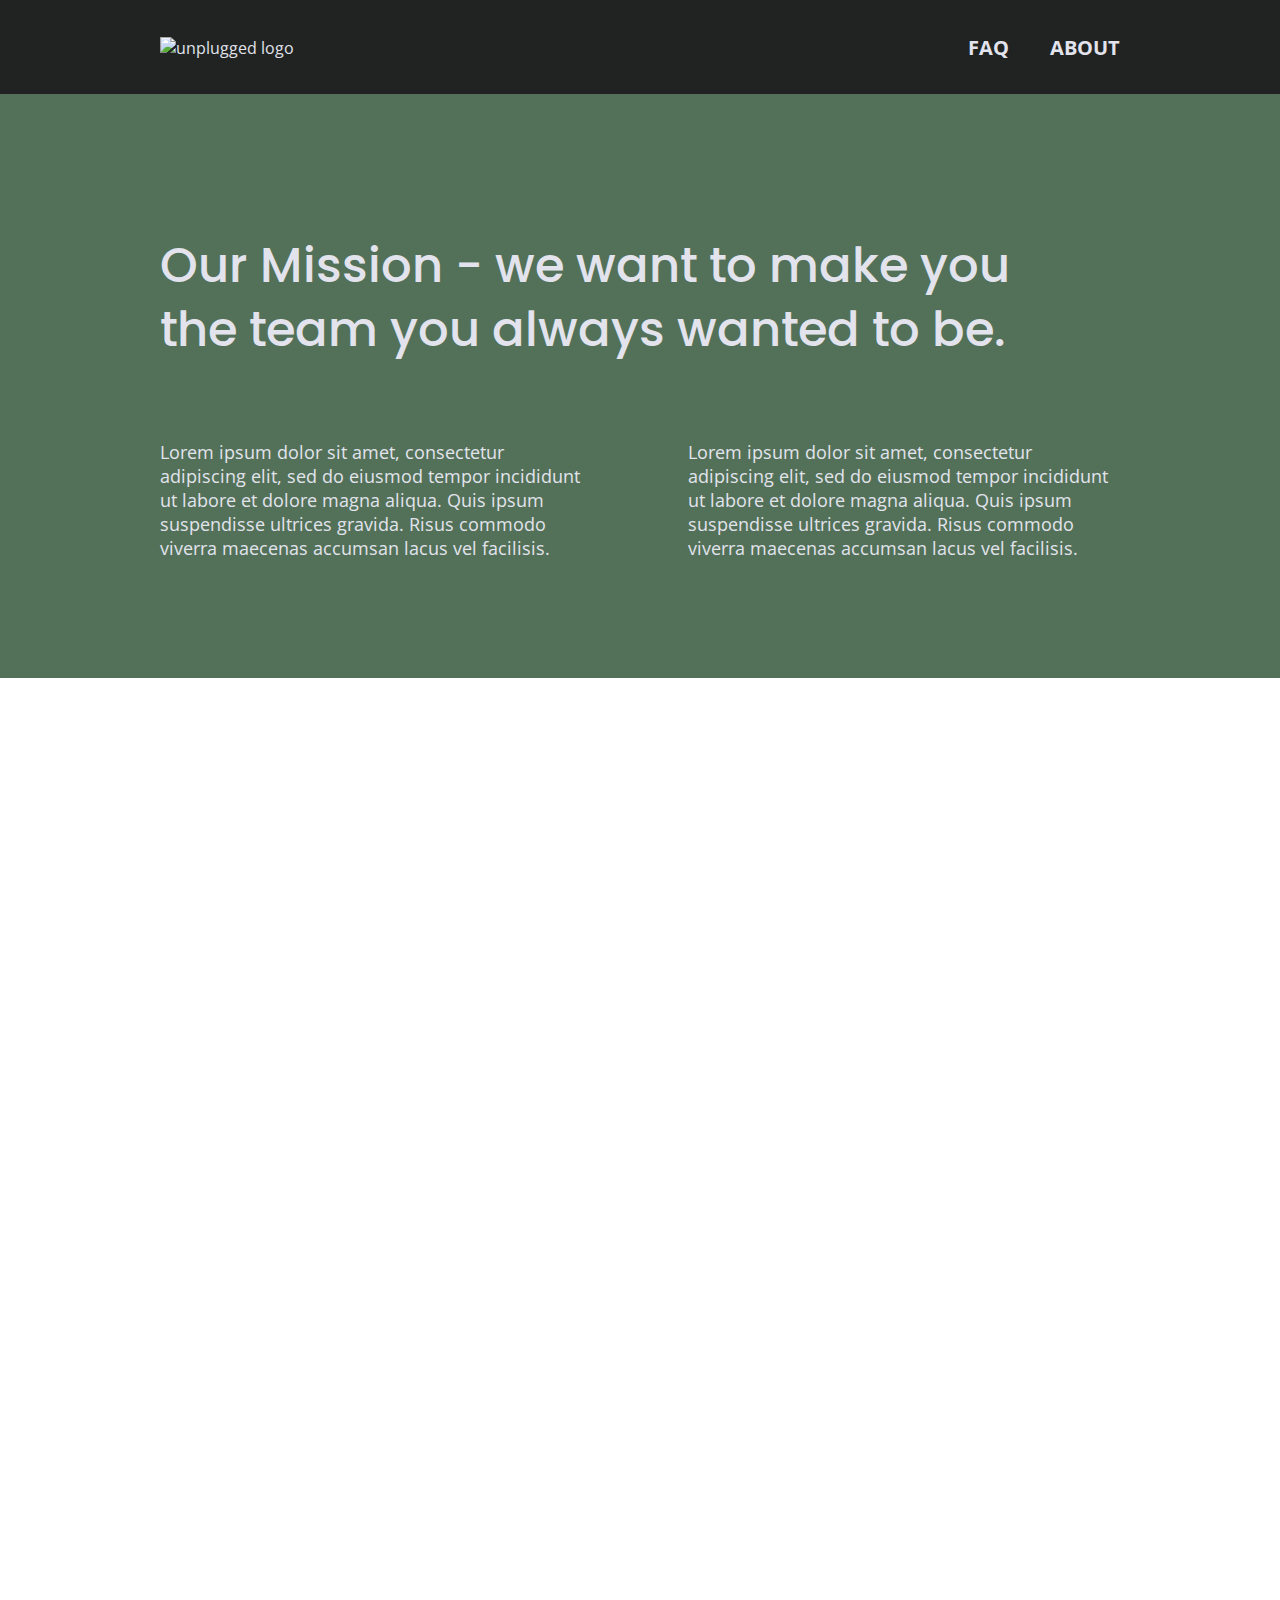
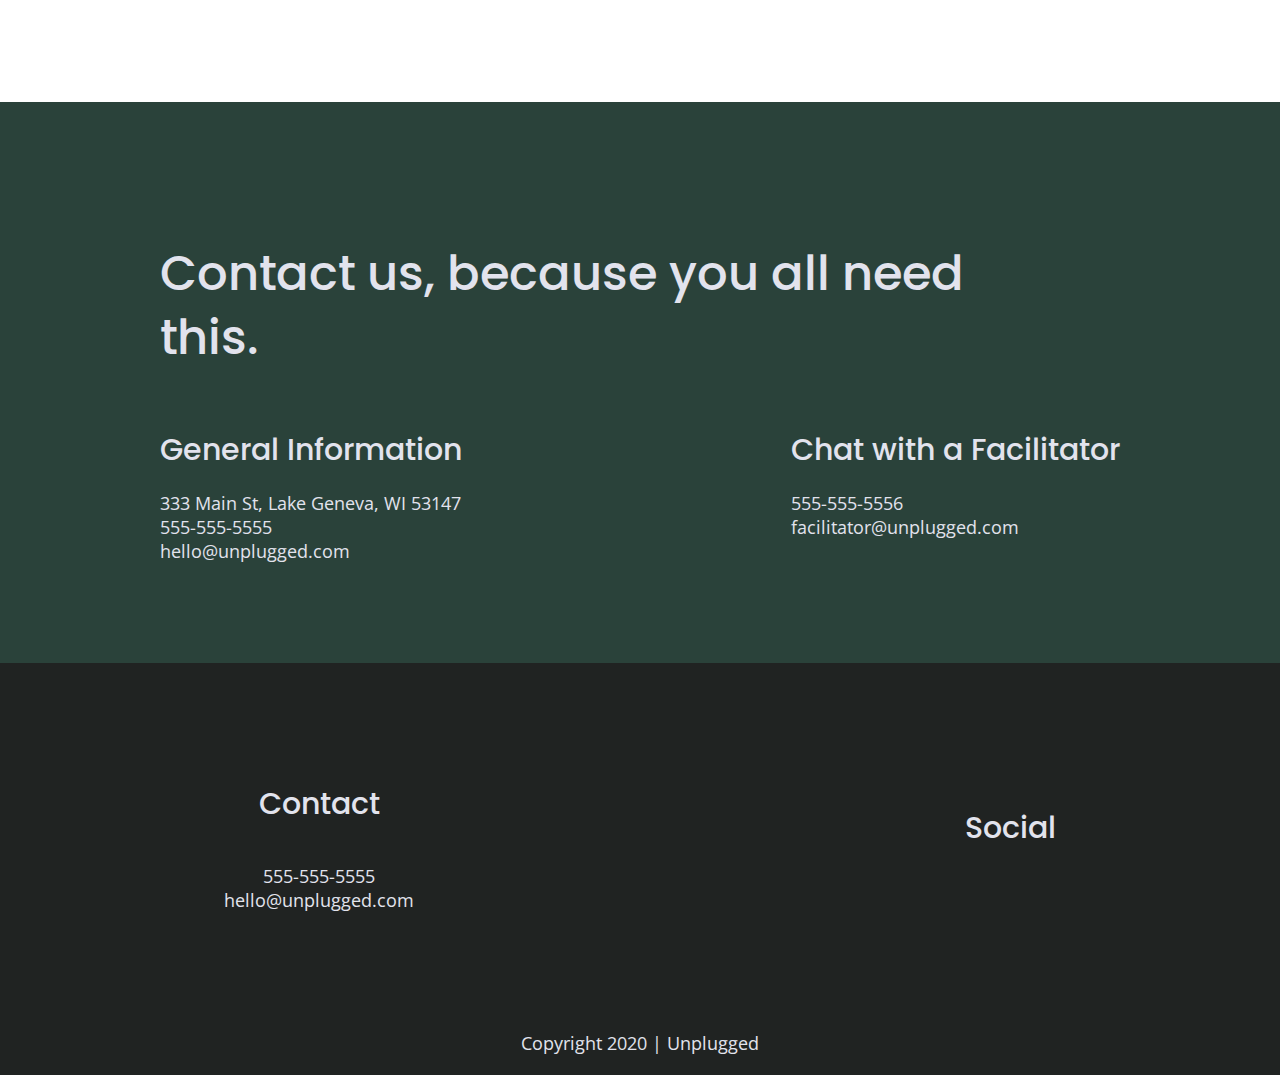
==== commit df91d93e: "map iframe added to about page" ====
--- a/about/index.html
+++ b/about/index.html
@@ -54,6 +54,7 @@
 
       <section class="map">
         <figure>
+          <iframe src="https://www.google.com/maps/embed?pb=!1m18!1m12!1m3!1d3320.655045659776!2d-118.00220298479506!3d33.666098980712725!2m3!1f0!2f0!3f0!3m2!1i1024!2i768!4f13.1!3m3!1m2!1s0x80dd2148a054d379%3A0x45a564e7b667b57e!2s777%20Main%20St%2C%20Huntington%20Beach%2C%20CA%2092648!5e0!3m2!1sen!2sus!4v1586114059103!5m2!1sen!2sus" width="600" height="450" frameborder="0" style="border:0;" allowfullscreen="" aria-hidden="false" tabindex="0"></iframe>
         </figure>
       </section>
 
--- a/css/main.css
+++ b/css/main.css
@@ -139,6 +139,14 @@
   line-height: 1.285;
 }
 
+img {
+  width: 100%;
+}
+
+figure {
+  margin: 0;
+}
+
 address {
  font-style: normal;
 }
@@ -165,6 +173,14 @@
 
 header .content-wrapper {
   margin: 0;
+  display: flex;
+  justify-content: center;
+  align-items: center;
+  flex-flow: row wrap;
+}
+
+header figure {
+  width: 60%;
   display: flex;
   justify-content: center;
   align-items: center;
@@ -241,6 +257,10 @@
   display: flex;
   justify-content: center;
   flex-flow: row wrap;
+  background: url('../img/hero.jpg') no-repeat;
+  background-size: cover;
+  background-position: center;
+  min-height: 500px;
 }
 
 .hero-area h1 {
@@ -292,6 +312,8 @@
   display: flex;
   justify-content: center;
   flex-flow: row wrap;
+  background: url('../img/background.jpg') center no-repeat;
+  background-size: cover;
 }
 
 .features h2 {
@@ -344,6 +366,22 @@
   justify-content: center;
   align-items: center;
   flex-flow: row wrap;
+}
+
+.map figure {
+  width: 100%;
+  height: 0;
+  padding-bottom: 80%;
+  overflow: hidden;
+  position: relative;
+}
+
+.map iframe {
+  width: 100%;
+  height: 100%;
+  position: absolute;
+  top: 0;
+  left: 0;
 }
 
 .contact-section {
@@ -526,6 +564,9 @@
     display: none;
   }
   /* Hero Area */
+  .hero-area {
+    min-height: 600px;
+  }
 
   .hero-area h1 {
     font-size: 3em;
@@ -691,8 +732,13 @@
 }
 
 /* Hero Area*/
+
+.hero-area {
+  min-height: 775px;
+}
+
 .hero-area h1 {
-  width: 60%;
+  width: 80%;
   font-size: 3.75em;
 }
 
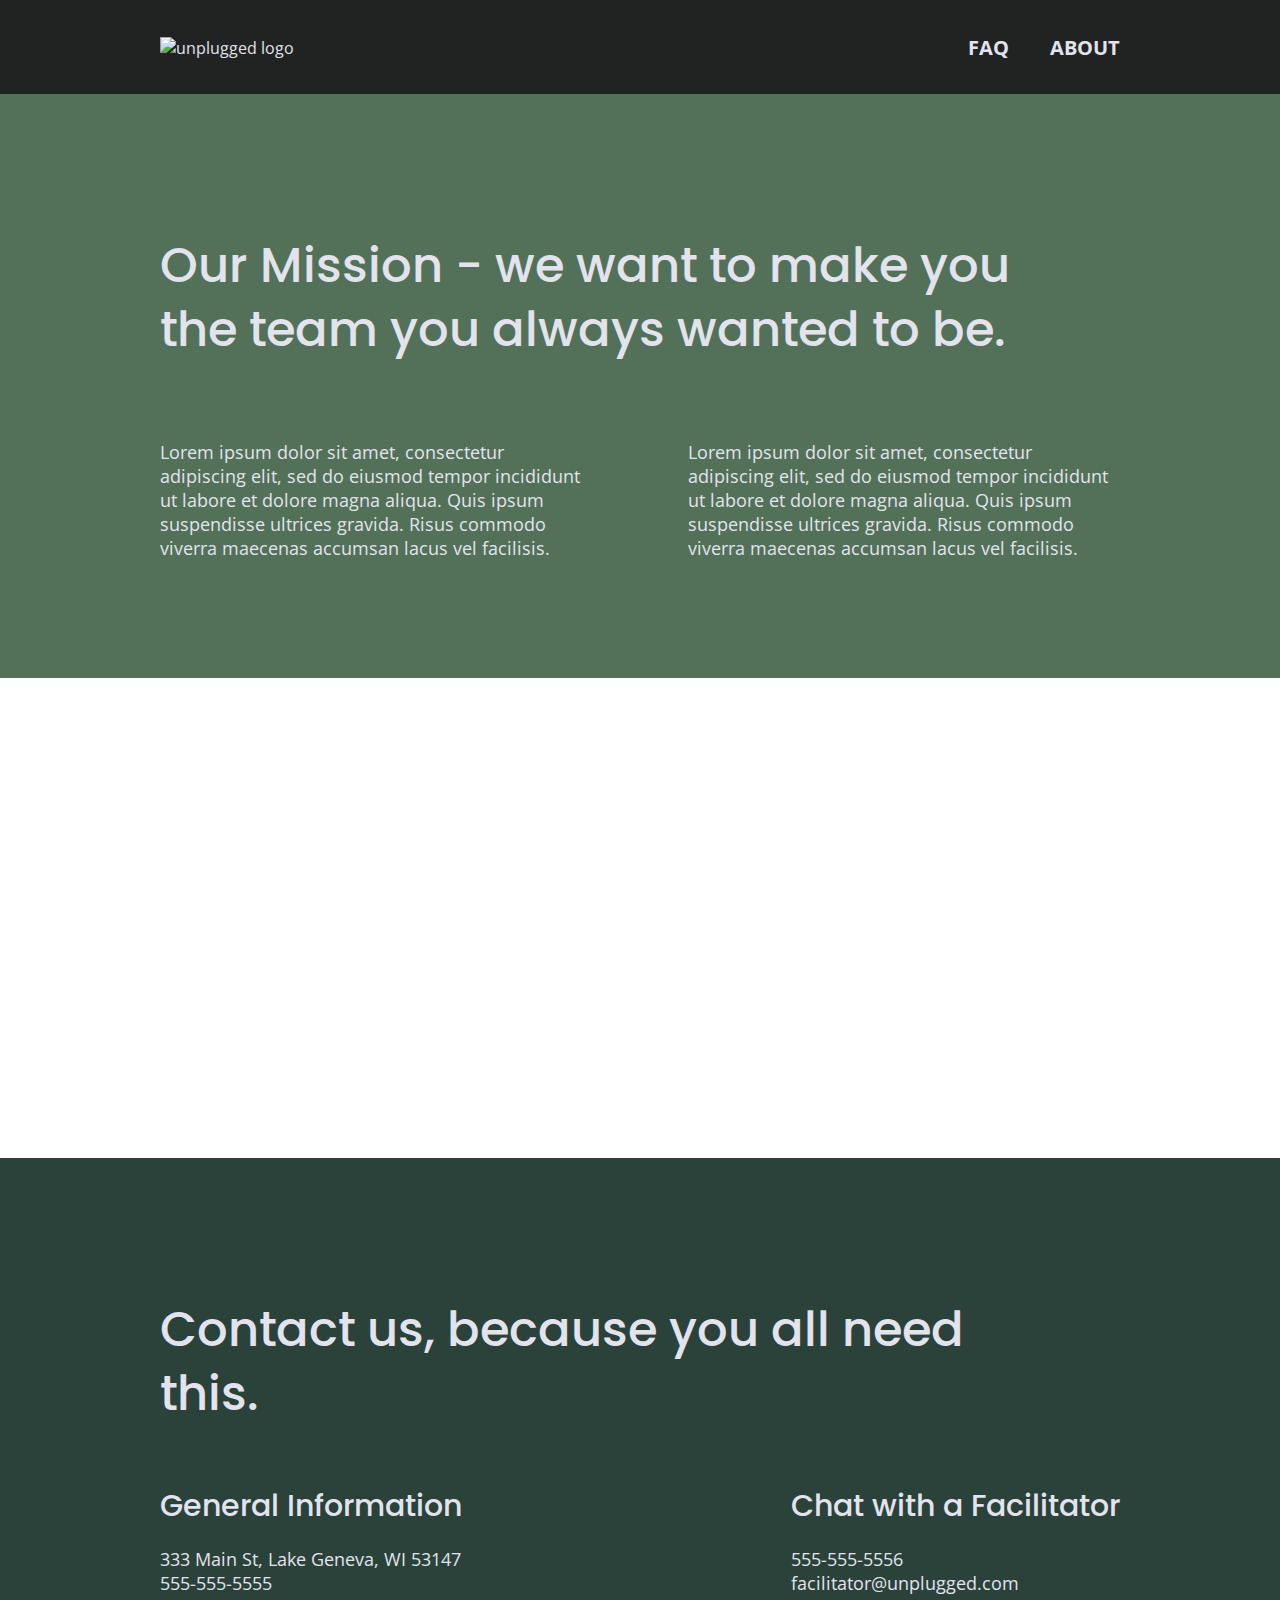
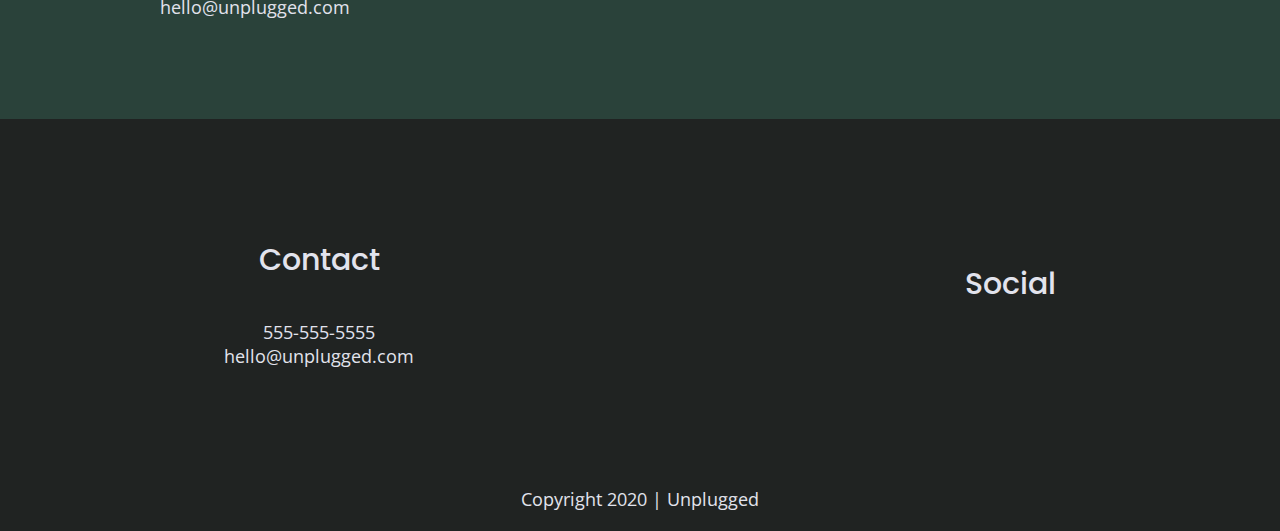
==== commit f75a71c6: "icons added via font awesome" ====
--- a/about/index.html
+++ b/about/index.html
@@ -11,6 +11,7 @@
     <link rel="apple-touch-icon" href="../icon.png">
     <!-- Place favicon.ico in the root directory -->
 
+    <script src="https://kit.fontawesome.com/8f45328d61.js" crossorigin="anonymous"></script>
     <link rel="stylesheet" href="../css/normalize.css">
     <link rel="stylesheet" href="../css/main.css">
     <!-- Google Fonts -->
--- a/css/main.css
+++ b/css/main.css
@@ -332,6 +332,11 @@
   flex-flow: row wrap;
 }
 
+.features i {
+  font-size: 3.75em;
+  margin-bottom: 40px;
+}
+
 .features p {
   text-align: center;
   margin: 0;
@@ -667,6 +672,10 @@
   width: 45%;
 }
 
+.map figure {
+  padding-bottom: 45.6%;
+}
+
 .contact-section .content-wrapper h2 {
   width: 80%;
 }
@@ -765,6 +774,7 @@
 .features article {
   flex-basis: 33%;
 }
+
 
 /* Reviews */
 
@@ -789,6 +799,10 @@
   .contact-section .content-wrapper h2 {
     width: 95%;
     font-size: 3em;
+  }
+
+  .map figure {
+    padding-bottom: 37.5%;
   }
 
   .contact-content h4 {
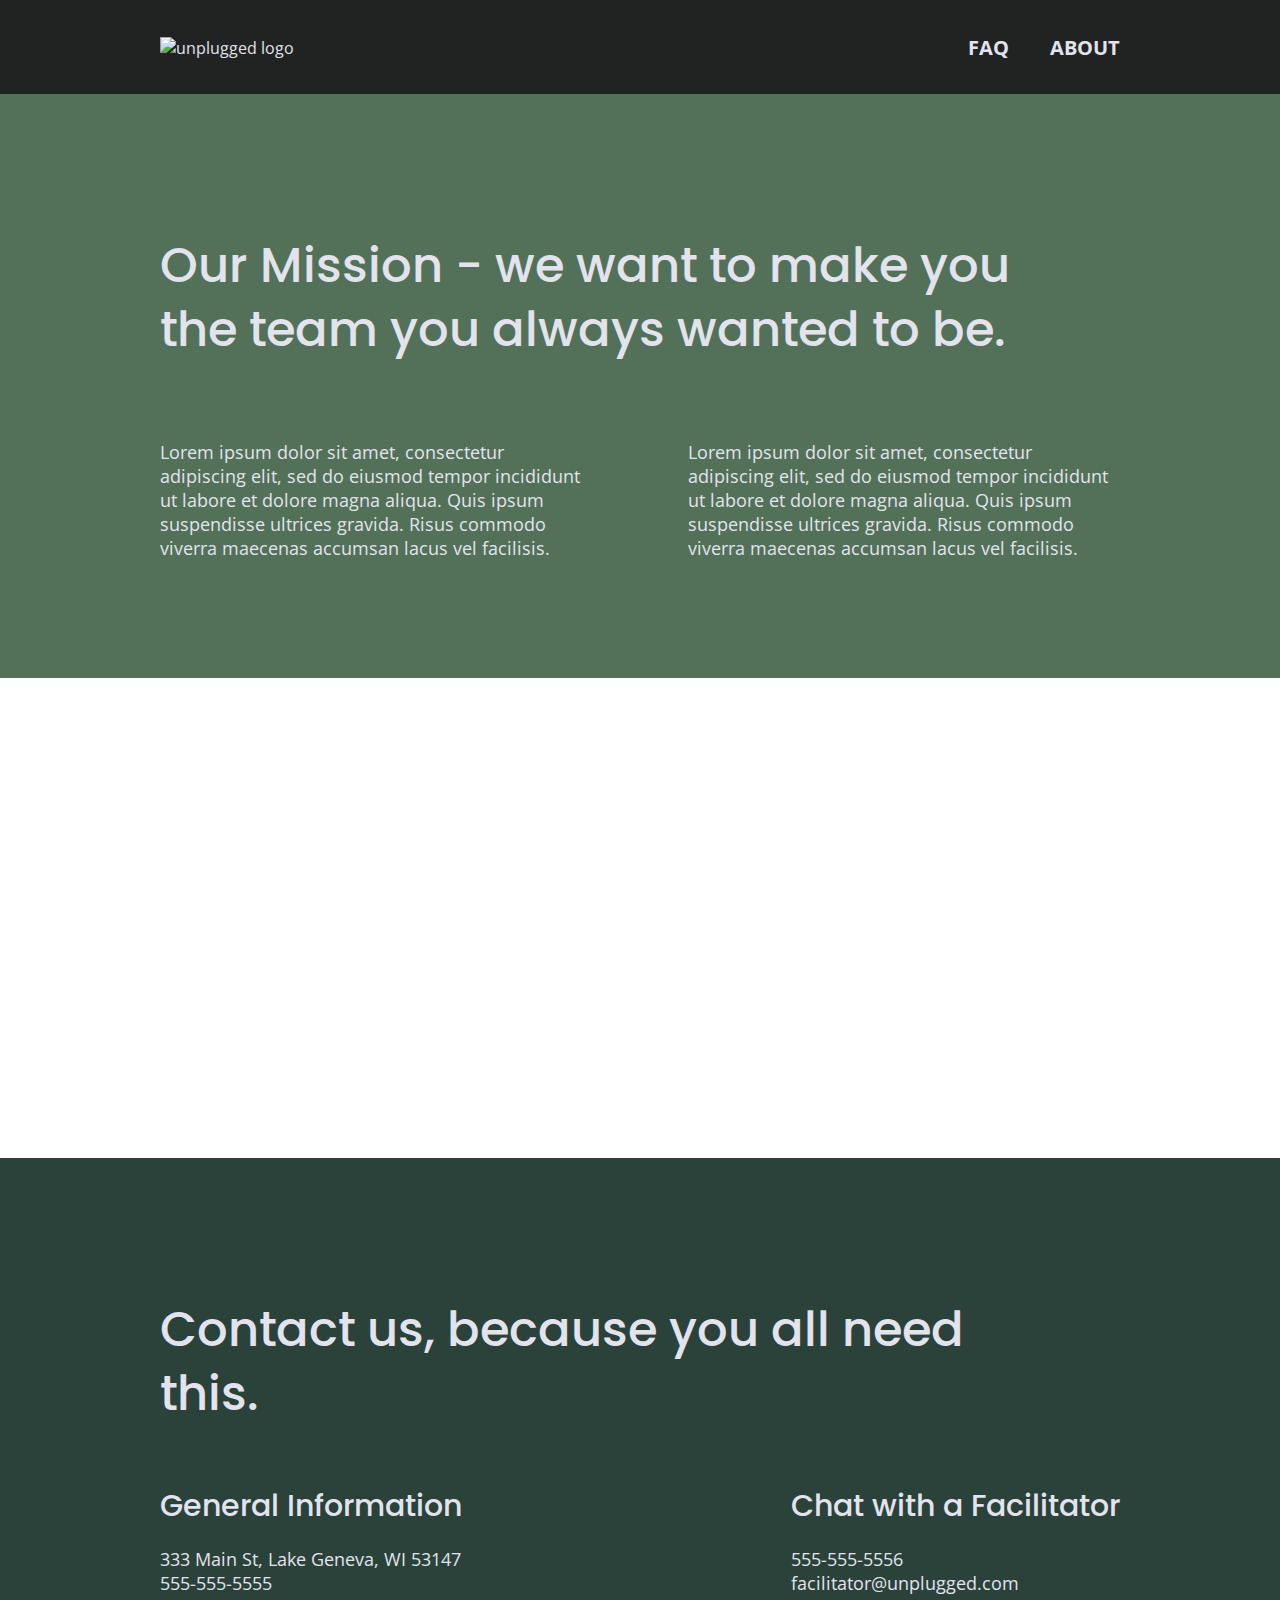
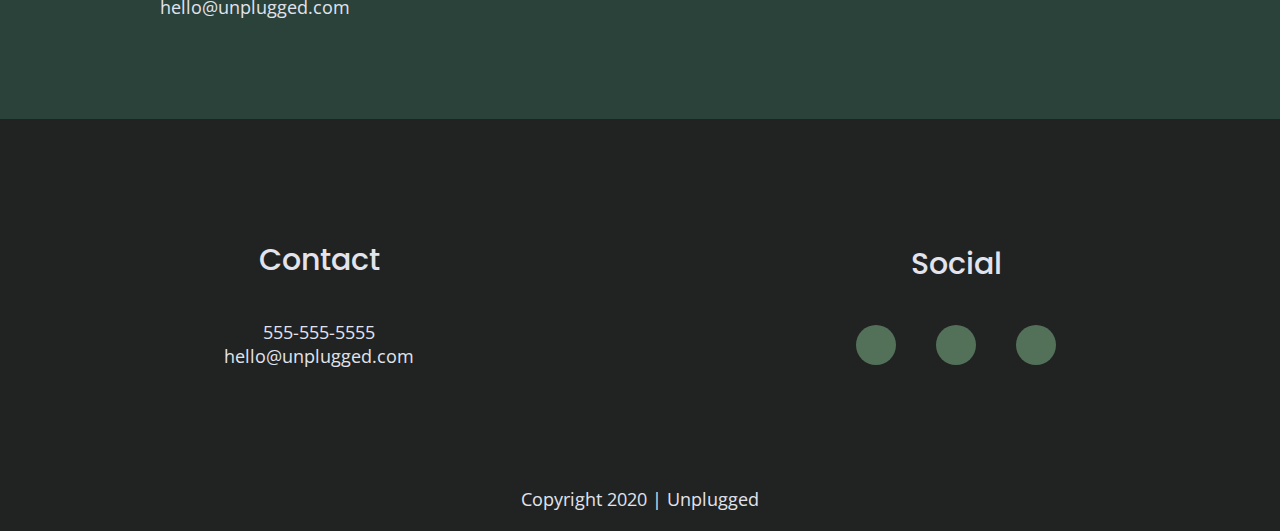
==== commit 1b867546: "added social icons to each page with appropriate css" ====
--- a/about/index.html
+++ b/about/index.html
@@ -100,13 +100,13 @@
             <h4>Social</h4>
             <div class="social-icons">
               <p>
-                <a href="https://www.facebook.com/yoursite" target="_blank"></a>
+                <a href="https://www.facebook.com/yoursite" target="_blank"><i class="fab fa-facebook-f"></i></a>
               </p>
               <p>
-                <a href="https://www.twitter.com" target="_blank"></a>
+                <a href="https://www.twitter.com" target="_blank"><i class="fab fa-twitter"></i></a>
               </p>
               <p>
-                <a href="https://www.instagram.com" target="_blank"></a>
+                <a href="https://www.instagram.com" target="_blank"><i class="fab fa-instagram"></i></a>
               </p>
                 <!-- other social links here -->
             </div>
--- a/css/main.css
+++ b/css/main.css
@@ -240,9 +240,17 @@
 }
 
 footer .social-icons p {
-  display: flex;
-  justify-content: center;
-  align-items: center;
+  background-color: #527158;
+  border-radius: 50%;
+  width: 40px;
+  height: 40px;
+  display: flex;
+  justify-content: center;
+  align-items: center;
+}
+
+footer .social-icons p i {
+  font-size: 1.3125em;
 }
 
 footer .copyright {
@@ -655,6 +663,11 @@
       line-height: 1.285;
   }
 
+  footer .social-icons {
+    width: 12.5em;
+    justify-content: space-between;
+  }
+
   footer .copyright {
     width: 100%;
   }
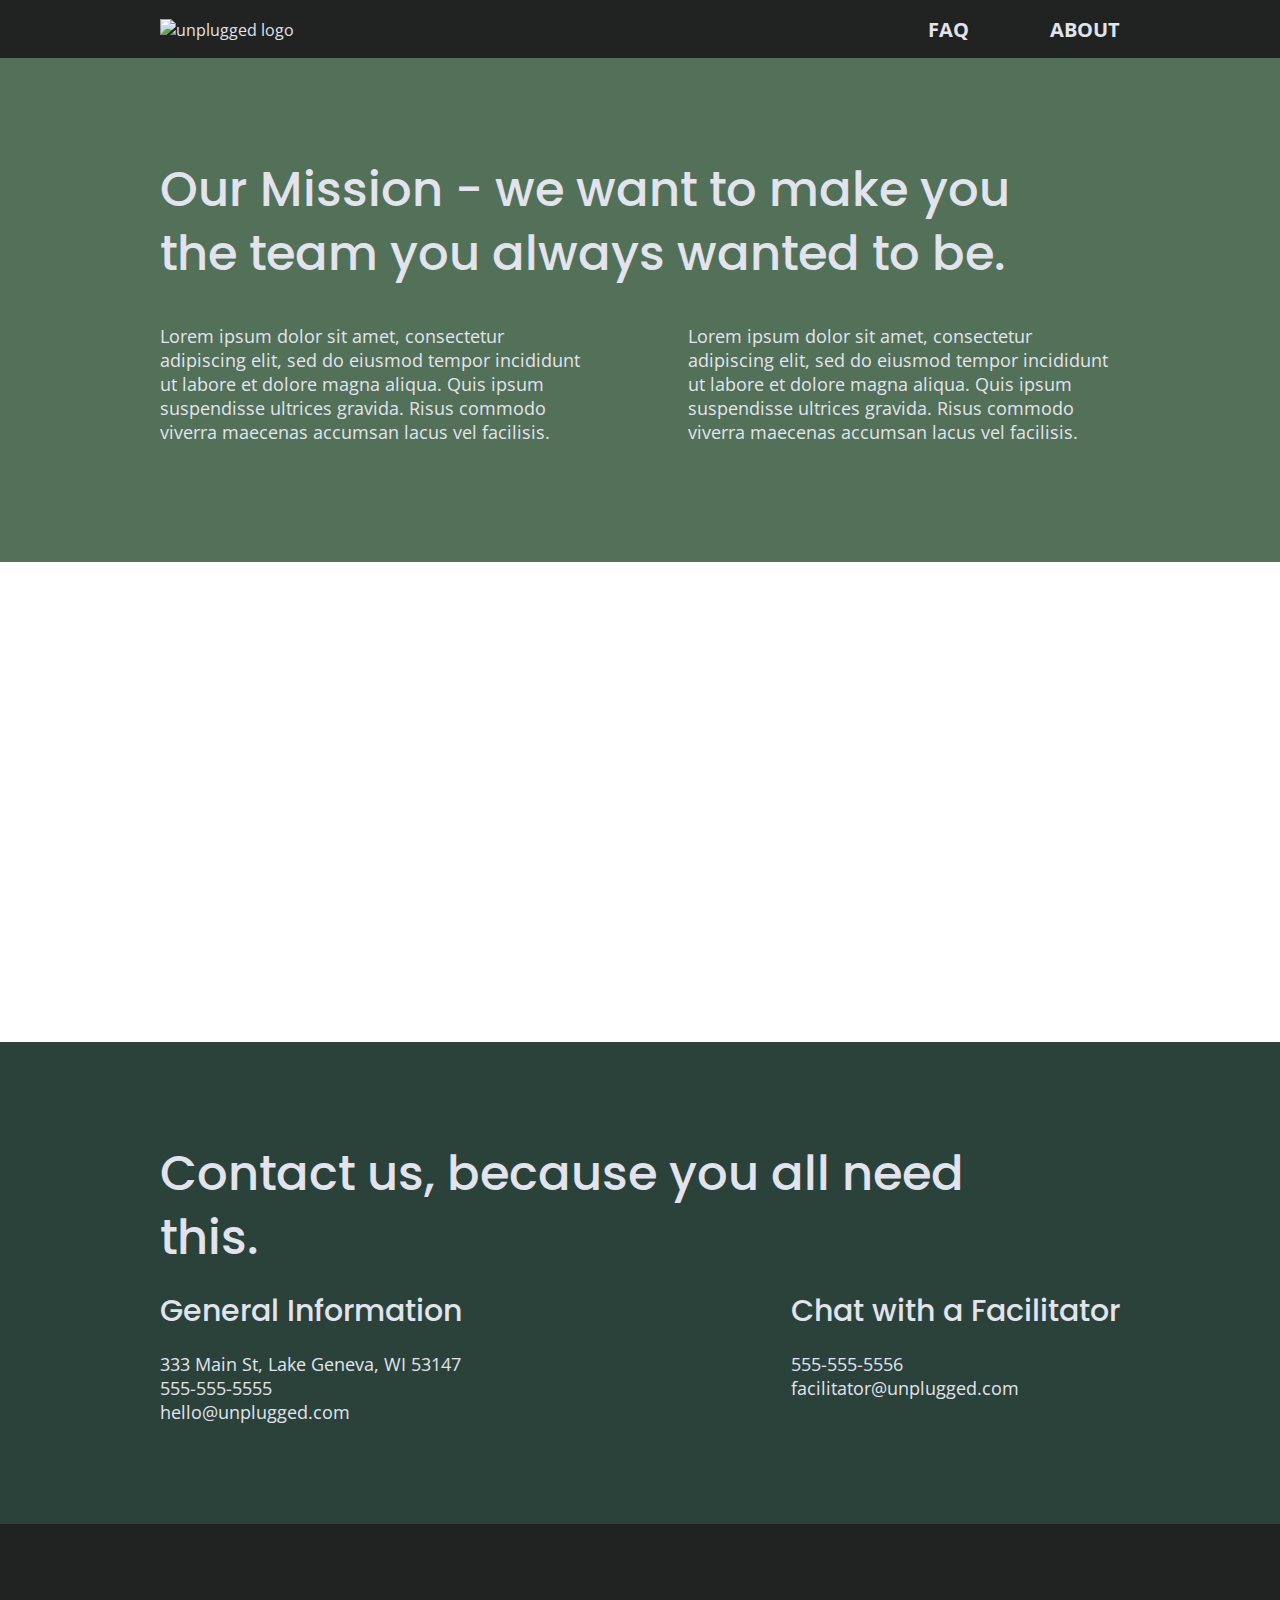
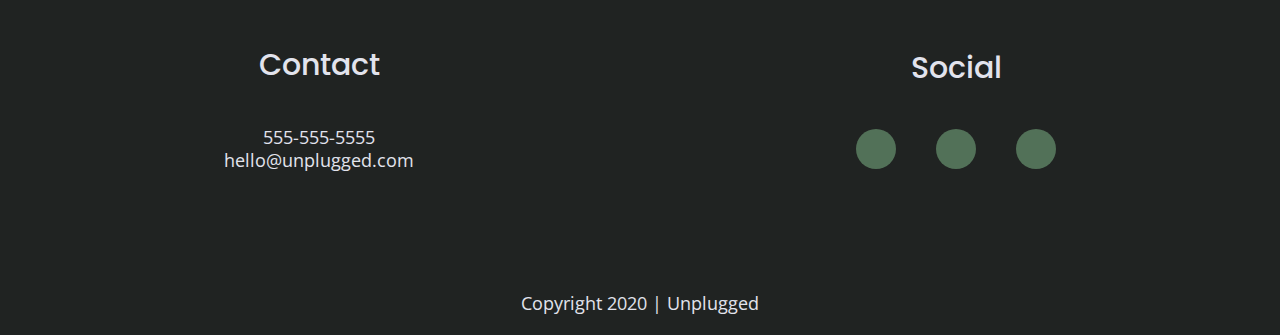
==== commit ad02c8a0: "html nav link updates about and faq pages" ====
--- a/about/index.html
+++ b/about/index.html
@@ -34,8 +34,8 @@
         <div class="header-divider"></div>
         <nav>
             <ul>
-              <li><a href="faq/index.html" target="_blank"> FAQ</a></li>
-              <li><a href="about/index.html" target="_blank">About</a></li>
+              <li><a href="../faq/index.html" target="_blank"> FAQ</a></li>
+              <li><a href="../about/index.html" target="_blank">About</a></li>
             </ul>
         </nav>
         </div>
--- a/css/main.css
+++ b/css/main.css
@@ -113,6 +113,8 @@
 ul,
 ol {
   list-style-type: none;
+  margin: 0;
+  padding: 0;
 }
 
 a {
@@ -124,6 +126,7 @@
   font-family: 'Poppins', sans-serif;
   font-weight: 500;
   font-size: 1.875em;
+  margin: 0;
 }
 
 h3,
@@ -384,7 +387,7 @@
 .map figure {
   width: 100%;
   height: 0;
-  padding-bottom: 80%;
+  padding-bottom: 125%;
   overflow: hidden;
   position: relative;
 }
@@ -619,6 +622,10 @@
     width: 62%;
   }
 
+  .features i {
+    margin-bottom: 30px;
+  }
+
   /* Reviews */
   .reviews article {
     display: flex;
@@ -628,7 +635,7 @@
   .reviews h2 {
     width: 85%;
   }
-
+  .reviews article figure,
   .reviews article div {
     width: 49%;
   }
@@ -686,7 +693,7 @@
 }
 
 .map figure {
-  padding-bottom: 45.6%;
+  padding-bottom: 45.5%;
 }
 
 .contact-section .content-wrapper h2 {
@@ -754,11 +761,6 @@
 }
 
 /* Hero Area*/
-
-.hero-area {
-  min-height: 775px;
-}
-
 .hero-area h1 {
   width: 80%;
   font-size: 3.75em;
